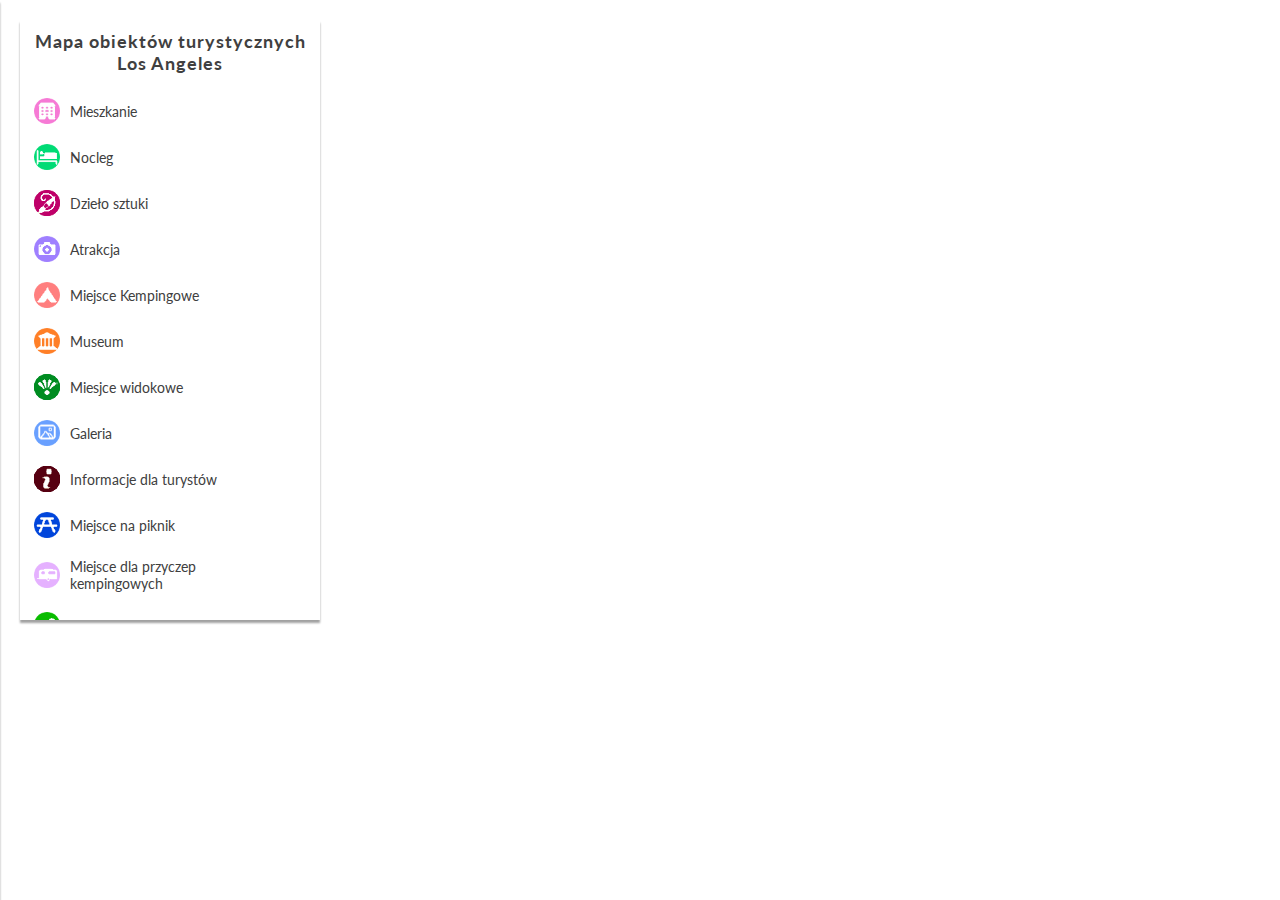
==== LA-city/index.html @ 78bb9f4f "commit" ====
<!doctype html>

<html lang="en">

<head>
  <meta charset="utf-8">

  <title>Mapa obiektów turystycznych Los Angeles</title>

  <script type="text/javascript" src="https://support.smartgeomatic.eu/static/sdk/v0.0.5/opal-sdk.umd.min.js"></script>
  <link rel="stylesheet" type="text/css" href="https://api.tiles.mapbox.com/mapbox-gl-js/v1.13.1/mapbox-gl.css" />
  <link rel="stylesheet" href="https://fonts.googleapis.com/css?family=Roboto:300,400,500,700&amp;display=swap">
  <link href="https://fonts.googleapis.com/css2?family=Lato:wght@300;400;700&amp;display=swap" rel="stylesheet">
  <link rel="stylesheet" href="css/map.css">
  <link rel="stylesheet" href="css/legend.css">
  <link rel="stylesheet" href="css/app.css">
  <link rel="stylesheet" href="css/onClickProperties.css">
</head>

<body>
  <div class='Legend_container'>
    <div class='Legend_header'>Mapa obiektów turystycznych <br> Los Angeles</div>
    <div class='Legend_list'>
      <ul>
        <li>
          <img src="images/icons/icon1.png" alt="Mieszkanie">
          <div>Mieszkanie</div>
        </li>
        <li>
          <img src="images/icons/icon9.png" alt="Nocleg">
          <div>Nocleg</div>
        </li>
        <li>
          <img src="images/icons/icon3.png" alt="Dzieła sztuki">
          <div>Dzieło sztuki</div>
        </li>
        <li>
          <img src="images/icons/icon4.png" alt="Atrakcja">
          <div>Atrakcja</div>
        </li>
        <li>
          <img src="images/icons/icon5.png" alt="Miejsce Kempingowe">
          <div>Miejsce Kempingowe</div>
        </li>
        <li>
          <img src="images/icons/icon11.png" alt="Museum">
          <div>Museum</div>
        </li>
        <li>
          <img src="images/icons/icon13.png" alt="Miesjce widokowe">
          <div>Miesjce widokowe</div>
        </li>
        <li>
          <img src="images/icons/icon6.png" alt="Galeria">
          <div>Galeria</div>
        </li>
        <li>
          <img src="images/icons/icon8.png" alt="Informacje dla turystów">
          <div>Informacje dla turystów</div>
        </li>
        <li>
          <img src="images/icons/icon10.png" alt="Miejsce na piknik">
          <div>Miejsce na piknik</div>
        </li>
        <li>
          <img src="images/icons/icon12.png" alt="
          Miejsce dla przyczep kempingowych">
          <div>Miejsce dla przyczep kempingowych</div>
        </li>
        <li>
          <img src="images/icons/icon14.png" alt="Zoo">
          <div>Zoo</div>
        </li>
        <li>
          <img src="images/icons/icon2.png" alt="Akwarium">
          <div>Akwarium</div>
        </li>
        <li>
          <img src="images/icons/icon7.png" alt="Historyczne">
          <div>Historyczne</div>
        </li>
        <li>
          <img src="images/icons/icon15.png" alt="Inne">
          <div>Inne</div>
        </li>
      </ul>
    </div>
  </div>
  <div id="click-properties-container">
    <div id="click-properties-close">
      <div></div>
      <div></div>
    </div>
    <div id="click-properties-header">Informacje o objekcie</div>
    <div id="click-properties-list"></div>
  </div>
  <div id='map' />
  <script src="js/onClickProperties.js"></script>
  <script src="js/map-script.js"></script>
</body>

</html>
---- LA-city/css/map.css ----
#map {
  position: absolute;
  top: 0;
  bottom: 0;
  width: 100%;
}
---- LA-city/css/legend.css ----
.Legend_container {
    position: absolute;
    top: 20px;
    left: 20px;
    height: 600px;
    max-height: 80%;
    width: 300px;
    max-width: 25%;
    z-index: 10;
    background: hsla(0,0%,100%,.658);
    box-shadow: 0 3px 2px 0 #a1a1a1;
    font-size: 14px;
    color: var(--text-color);
    min-width: 200px;
    overflow-y: auto;
    overflow-x: hidden;
}

.Legend_header {
    font-size: 18px;
    font-weight: 700;
    text-align: center;
    letter-spacing: 1px;
    margin: 10px 0;
}

.Legend_list ul {
    list-style: none;
    flex-direction: column;
    padding: 0;
    width: 90%;
    display: flex;
    align-items: center;
}

.Legend_list li {
    margin: 10px 0;
    width: 90%;
    display: flex;
    align-items: center;
}

.Legend_list img {
    width: 26px;
    margin-right: 10px;
}

.Legend_container::-webkit-scrollbar{
	width: 8px;
	background:transparent;
}

.Legend_container:hover::-webkit-scrollbar-thumb{
	background-color: rgb(204, 204, 204);
}

.Legend_container::-webkit-scrollbar-thumb{
	border-radius: 8px;
	background-color: transparent;
}
---- LA-city/css/app.css ----
body {
    margin: 0;
    padding: 0;
    font-family: "Lato",sans-serif;
    --text-color: #404040;
    font-size: 14px;
    display: block;
}
---- LA-city/css/onClickProperties.css ----
#click-properties-container{
    position: absolute;
    left: -480px;
    height: 100%;
    width: 100%;
    max-width: 480px;
    z-index: 15;
    background: hsla(0,0%,100%,1);
    box-shadow: 0 3px 2px 0 #a1a1a1;
    font-size: 14px;
    color: var(--text-color);
    overflow-y: auto;
    overflow-x: hidden;
    transition: 0.3s ease-out;
}

#click-properties-header{
    font-size: 18px;
    font-weight: 700;
    text-align: center;
    letter-spacing: 1px;
    margin: 10px 0;
}

#click-properties-list{
    text-align: center;
    margin-top: 10px;
    padding-bottom: 20px;
}

#click-properties-list ul{
    list-style: none;
    width: 90%;
    margin-left: auto;
    margin-right: auto;
    padding: 0;
    text-align: left;
}

#click-properties-list li{
    margin: 20px 0;
    border-bottom: 1px solid #c5c5c5;
    padding: 5px 0;
    letter-spacing: .5px;
}

#click-properties-close{
    cursor: pointer;
    position: absolute;
    width: 40px;
    height: 40px;
    top: 0;
    right: 0;
}
#click-properties-close:hover{
    background-color: #e6e6e6;
}

#click-properties-close:hover > div{
    height: 20px;
    transition: 0.3s ease-out;
}

#click-properties-close > div{
    position: absolute;
    top: 50%;
    left: 50%;
    width: 3px;
    height: 15px;
    background-color: var(--text-color);
}

#click-properties-close :first-child{
    transform: translate(-50%,-50%) rotate(45deg);
}

#click-properties-close :last-child{
    transform: translate(-50%,-50%) rotate(-45deg);
}

#click-properties-container::-webkit-scrollbar{
	width: 8px;
	background:transparent;
}

#click-properties-container:hover::-webkit-scrollbar-thumb{
	background-color: rgb(204, 204, 204);
}

#click-properties-container::-webkit-scrollbar-thumb{
	border-radius: 8px;
	background-color: transparent;
}
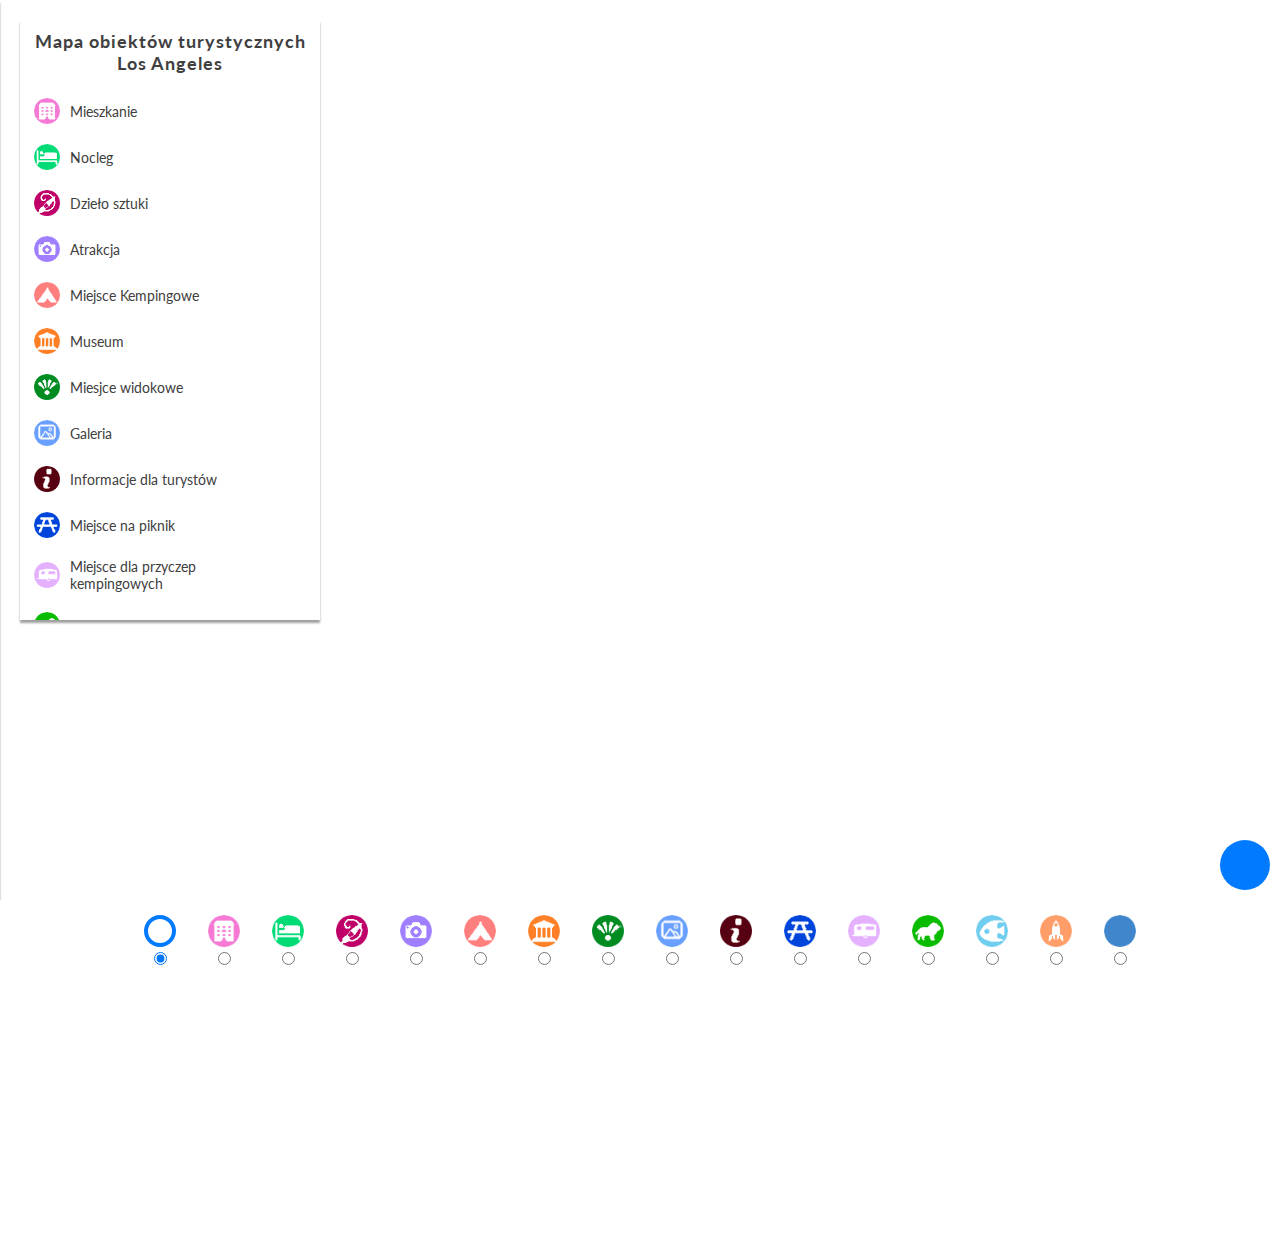
==== commit 42f618b7: "commit" ====
--- a/LA-city/index.html
+++ b/LA-city/index.html
@@ -15,6 +15,7 @@
   <link rel="stylesheet" href="css/legend.css">
   <link rel="stylesheet" href="css/app.css">
   <link rel="stylesheet" href="css/onClickProperties.css">
+  <link rel="stylesheet" href="css/properties_panel.css">
 </head>
 
 <body>
@@ -94,8 +95,80 @@
     <div id="click-properties-header">Informacje o objekcie</div>
     <div id="click-properties-list"></div>
   </div>
+  <div id="properties-panel-container">
+    <div id="properties-panel-open"></div>
+    <fieldset class="properties-panel-menu">
+      <div>
+        <label class="properties-panel-menu-label">
+          <div id="properties-panel-menu-all"></div>
+          <input class="properties-panel-menu-input" name="position" type="radio" value="all" checked>
+        </label>
+        <label class="properties-panel-menu-label">
+          <img src="images/icons/icon1.png">
+          <input class="properties-panel-menu-input" name="position" type="radio" value="icon1">
+        </label>
+        <label class="properties-panel-menu-label">
+          <img src="images/icons/icon9.png">
+          <input class="properties-panel-menu-input" name="position" type="radio" value="icon9">
+        </label>
+        <label class="properties-panel-menu-label">
+          <img src="images/icons/icon3.png">
+          <input class="properties-panel-menu-input" name="position" type="radio" value="icon3">
+        </label>
+        <label class="properties-panel-menu-label">
+          <img src="images/icons/icon4.png">
+          <input class="properties-panel-menu-input" name="position" type="radio" value="icon4">
+        </label>
+        <label class="properties-panel-menu-label">
+          <img src="images/icons/icon5.png">
+          <input class="properties-panel-menu-input" name="position" type="radio" value="icon5">
+        </label>
+        <label class="properties-panel-menu-label">
+          <img src="images/icons/icon11.png">
+          <input class="properties-panel-menu-input" name="position" type="radio" value="icon11">
+        </label>
+        <label class="properties-panel-menu-label">
+          <img src="images/icons/icon13.png">
+          <input class="properties-panel-menu-input" name="position" type="radio" value="icon13">
+        </label>
+        <label class="properties-panel-menu-label">
+          <img src="images/icons/icon6.png">
+          <input class="properties-panel-menu-input" name="position" type="radio" value="icon6">
+        </label>
+        <label class="properties-panel-menu-label">
+          <img src="images/icons/icon8.png">
+          <input class="properties-panel-menu-input" name="position" type="radio" value="icon8">
+        </label>
+        <label class="properties-panel-menu-label">
+          <img src="images/icons/icon10.png">
+          <input class="properties-panel-menu-input" name="position" type="radio" value="icon10">
+        </label>
+        <label class="properties-panel-menu-label">
+          <img src="images/icons/icon12.png">
+          <input class="properties-panel-menu-input" name="position" type="radio" value="icon12">
+        </label>
+        <label class="properties-panel-menu-label">
+          <img src="images/icons/icon14.png">
+          <input class="properties-panel-menu-input" name="position" type="radio" value="icon14">
+        </label>
+        <label class="properties-panel-menu-label">
+          <img src="images/icons/icon2.png">
+          <input class="properties-panel-menu-input" name="position" type="radio" value="icon2">
+        </label>
+        <label class="properties-panel-menu-label">
+          <img src="images/icons/icon7.png">
+          <input class="properties-panel-menu-input" name="position" type="radio" value="icon7">
+        </label>
+        <label class="properties-panel-menu-label">
+          <img src="images/icons/icon15.png">
+          <input class="properties-panel-menu-input" name="position" type="radio" value="icon15">
+        </label>
+      </div>
+    </fieldset>
+  </div>
   <div id='map' />
   <script src="js/onClickProperties.js"></script>
+  <script src="js/properties-panel.js"></script>
   <script src="js/map-script.js"></script>
 </body>
 
--- a/LA-city/css/app.css
+++ b/LA-city/css/app.css
@@ -5,4 +5,5 @@
     --text-color: #404040;
     font-size: 14px;
     display: block;
+    overflow-y: hidden;
 }--- a/LA-city/css/properties_panel.css
+++ b/LA-city/css/properties_panel.css
@@ -0,0 +1,73 @@
+#properties-panel-container{
+    position: absolute;
+    height: 40%;
+    width: 100%;
+    bottom: -40%;
+    left: 0;
+    background: white;
+    z-index: 16;
+    transition: 0.3s ease-out;
+}
+
+#properties-panel-open{
+    position: absolute;
+    z-index: 16;
+    right: 10px;
+    top: -60px;
+    width: 50px;
+    height: 50px;
+    background-color: rgb(0, 123, 255);
+    border-radius: 25px;
+    cursor: pointer;
+}
+
+.properties-panel-menu{
+    width: 100%;
+    border: 0;
+    margin: 0;
+    display: inline-flex;
+    padding: 0;
+    position: relative;
+    min-width: 0;
+    flex-direction: column;
+    vertical-align: top;
+}
+
+.properties-panel-menu > div{
+    margin-left: auto;
+    padding-top: 15px;
+    margin-right: auto;
+    display: flex;
+    flex-wrap: wrap;
+    flex-direction: row;
+}
+
+.properties-panel-menu-label {
+    cursor: pointer;
+    display: inline-flex;
+    align-items: center;
+    margin-right: 16px;
+    margin-left: 16px;
+    vertical-align: middle;
+    flex-direction: column;
+    padding-bottom: 16px;
+}
+
+.properties-panel-menu-label img{
+    width: 32px;
+}
+
+.properties-panel-menu-input{
+    cursor: pointer;
+    margin: 5px auto;
+}
+
+#properties-panel-menu-all{
+    height: 24px;
+    width: 24px;
+    border-radius: 16px;
+    border-style: solid;
+    border-width: 4px;
+    border-color: rgb(0, 123, 255);
+    background-color: white;
+}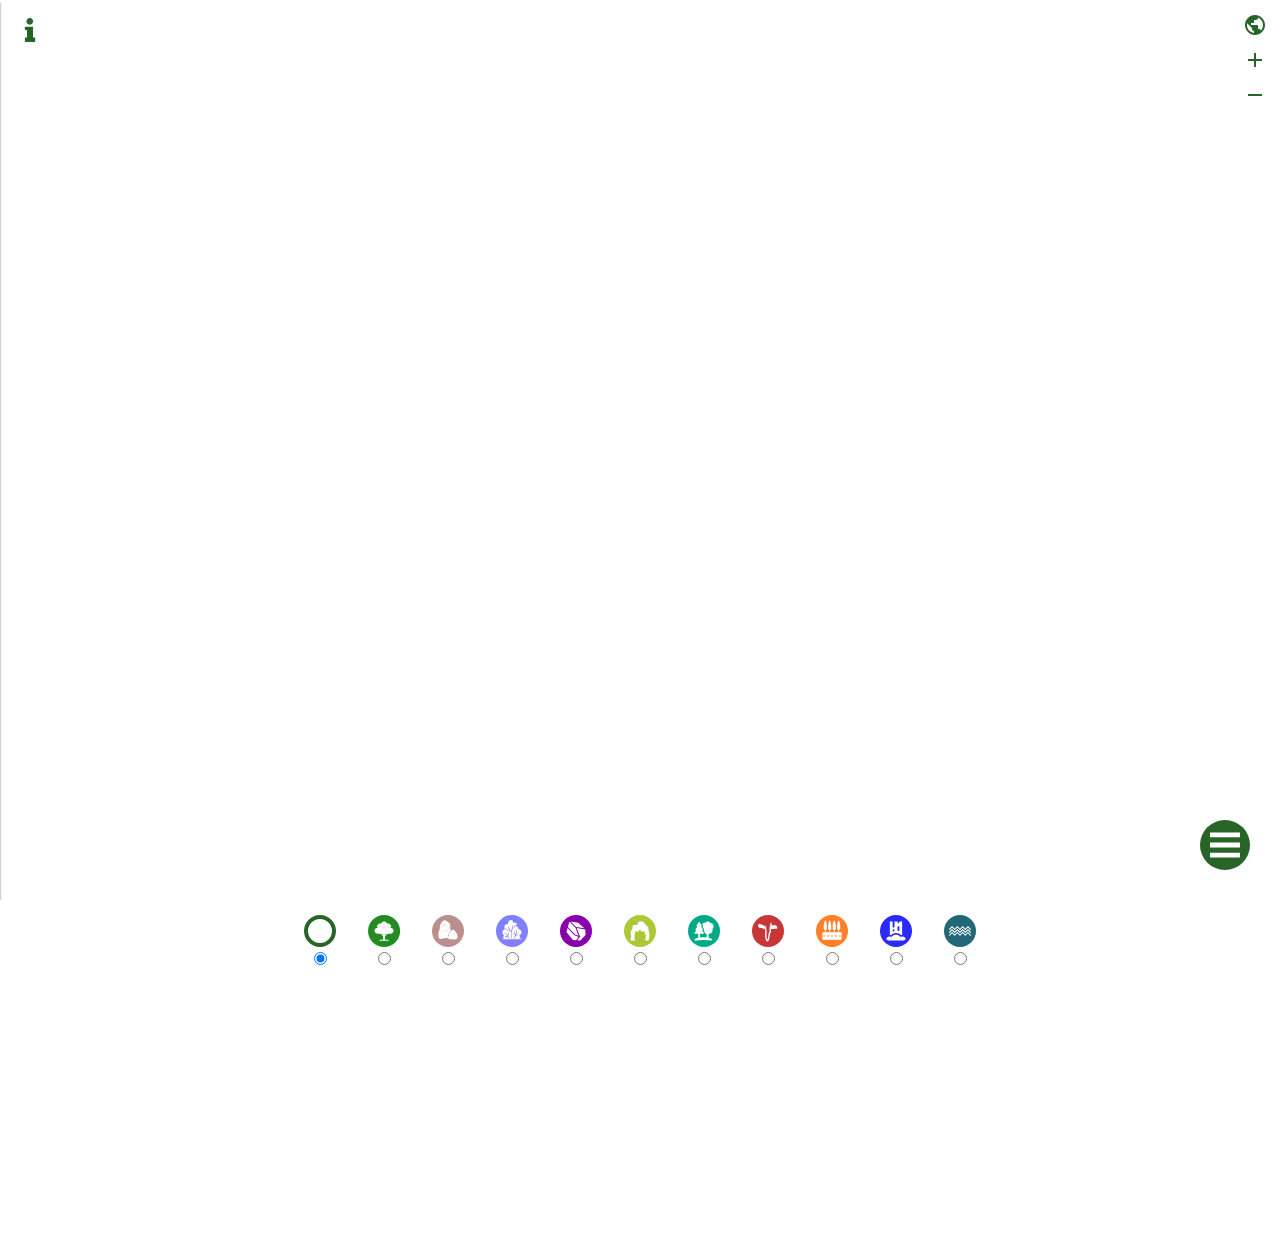
==== commit 5c09e9f5: "commit" ====
--- a/LA-city/index.html
+++ b/LA-city/index.html
@@ -5,7 +5,7 @@
 <head>
   <meta charset="utf-8">
 
-  <title>Mapa obiektów turystycznych Los Angeles</title>
+  <title>Mapa Pomników Przyrody</title>
 
   <script type="text/javascript" src="https://support.smartgeomatic.eu/static/sdk/v0.0.5/opal-sdk.umd.min.js"></script>
   <link rel="stylesheet" type="text/css" href="https://api.tiles.mapbox.com/mapbox-gl-js/v1.13.1/mapbox-gl.css" />
@@ -16,87 +16,105 @@
   <link rel="stylesheet" href="css/app.css">
   <link rel="stylesheet" href="css/onClickProperties.css">
   <link rel="stylesheet" href="css/properties_panel.css">
+  <link rel="stylesheet" href="css/right_buttons.css">
 </head>
 
 <body>
-  <div class='Legend_container'>
-    <div class='Legend_header'>Mapa obiektów turystycznych <br> Los Angeles</div>
-    <div class='Legend_list'>
-      <ul>
-        <li>
-          <img src="images/icons/icon1.png" alt="Mieszkanie">
-          <div>Mieszkanie</div>
-        </li>
-        <li>
-          <img src="images/icons/icon9.png" alt="Nocleg">
-          <div>Nocleg</div>
-        </li>
-        <li>
-          <img src="images/icons/icon3.png" alt="Dzieła sztuki">
-          <div>Dzieło sztuki</div>
-        </li>
-        <li>
-          <img src="images/icons/icon4.png" alt="Atrakcja">
-          <div>Atrakcja</div>
-        </li>
-        <li>
-          <img src="images/icons/icon5.png" alt="Miejsce Kempingowe">
-          <div>Miejsce Kempingowe</div>
-        </li>
-        <li>
-          <img src="images/icons/icon11.png" alt="Museum">
-          <div>Museum</div>
-        </li>
-        <li>
-          <img src="images/icons/icon13.png" alt="Miesjce widokowe">
-          <div>Miesjce widokowe</div>
-        </li>
-        <li>
-          <img src="images/icons/icon6.png" alt="Galeria">
-          <div>Galeria</div>
-        </li>
-        <li>
-          <img src="images/icons/icon8.png" alt="Informacje dla turystów">
-          <div>Informacje dla turystów</div>
-        </li>
-        <li>
-          <img src="images/icons/icon10.png" alt="Miejsce na piknik">
-          <div>Miejsce na piknik</div>
-        </li>
-        <li>
-          <img src="images/icons/icon12.png" alt="
-          Miejsce dla przyczep kempingowych">
-          <div>Miejsce dla przyczep kempingowych</div>
-        </li>
-        <li>
-          <img src="images/icons/icon14.png" alt="Zoo">
-          <div>Zoo</div>
-        </li>
-        <li>
-          <img src="images/icons/icon2.png" alt="Akwarium">
-          <div>Akwarium</div>
-        </li>
-        <li>
-          <img src="images/icons/icon7.png" alt="Historyczne">
-          <div>Historyczne</div>
-        </li>
-        <li>
-          <img src="images/icons/icon15.png" alt="Inne">
-          <div>Inne</div>
-        </li>
-      </ul>
+  <div class="right-button-container">
+    <button class='Right-buttons' id="Default-position">
+      <svg focusable="false" viewBox="0 0 24 24" aria-hidden="true">
+        <path class="svg-icons"
+          d="M12 2C6.48 2 2 6.48 2 12s4.48 10 10 10 10-4.48 10-10S17.52 2 12 2zm-1 17.93c-3.95-.49-7-3.85-7-7.93 0-.62.08-1.21.21-1.79L9 15v1c0 1.1.9 2 2 2v1.93zm6.9-2.54c-.26-.81-1-1.39-1.9-1.39h-1v-3c0-.55-.45-1-1-1H8v-2h2c.55 0 1-.45 1-1V7h2c1.1 0 2-.9 2-2v-.41c2.93 1.19 5 4.06 5 7.41 0 2.08-.8 3.97-2.1 5.39z" />
+      </svg>
+    </button>
+
+    <button class='Right-buttons' id="zoom-in">
+      <svg focusable="false" viewBox="0 0 24 24" aria-hidden="true">
+        <path class="svg-icons" d="M11 5 h2 v6 h6 v2 h-6 v6 h-2 v-6 h-6 v-2 h6 z" />
+
+      </svg>
+    </button>
+
+    <button class='Right-buttons' id="zoom-out">
+      <svg focusable="false" viewBox="0 0 24 24" aria-hidden="true">
+        <path class="svg-icons" d="M5 11 h14 v2 h-14 z" />
+      </svg>
+    </button>
+  </div>
+  <div id="Legend-wrapper">
+    <button id="Legend-button">
+      <svg viewBox="0 0 100 100">
+        <g class="svg-icons">
+          <path
+            d="m 49.4,15 c -5.737797,-0.185966 -10.642383,5.5474 -9.586868,11.187109 0.702281,5.679028 7.07907,9.653094 12.487259,7.7719 5.475218,-1.539484 8.490046,-8.385328 5.833334,-13.439444 C 56.562025,17.230527 53.061941,14.965939 49.4,15 Z" />
+          <path
+            d="m 64.3,72.2 c -1.534084,-0.05152 -3.089956,0.106812 -4.609375,-0.08594 C 58.64697,71.296235 59.269533,69.767976 59.1,68.603719 c 0,-9.00124 0,-18.002479 0,-27.003719 -0.29132,-1.553156 -2.169953,-0.835701 -3.290837,-1 -6.703054,0 -13.406109,0 -20.109163,0 -1.553156,0.29132 -0.835701,2.169953 -1,3.290837 0.04569,1.823343 -0.09289,3.664551 0.07187,5.476351 0.779353,1.092621 2.353958,0.492336 3.523766,0.690493 1.082139,0.07036 3.01248,-0.321975 2.904359,1.347764 0,6.564852 0,13.129703 0,19.694555 -0.29132,1.553156 -2.169953,0.835701 -3.290837,1 C 36.825605,72.14753 34.857486,71.704658 35,73.405445 35,76.936963 35,80.468482 35,84 c 0.29132,1.553156 2.169953,0.835701 3.290837,1 8.636387,0 17.272775,0 25.909163,0 1.553156,-0.29132 0.835701,-2.169953 1,-3.290837 -0.01809,-2.972547 0.03661,-5.947591 -0.02813,-8.918538 C 65.052373,72.426495 64.671601,72.198353 64.3,72.2 Z" />
+        </g>
+      </svg>
+    </button>
+    <div id="Legend-container">
+      <div class='Legend-content'>
+        <div class='Legend_header'>Mapa Pomników Przyrody</div>
+        <div class='Legend_list'>
+          <ul>
+            <li>
+              <img src="images/icons/drzewo.svg" alt="Drzewo">
+              <div>Drzewo</div>
+            </li>
+            <li>
+              <img src="images/icons/głaz narzutowy.svg" alt="głaz narzutowy">
+              <div>Głaz narzutowy</div>
+            </li>
+            <li>
+              <img src="images/icons/krzew.svg" alt="krzew">
+              <div>Krzew</div>
+            </li>
+            <li>
+              <img src="images/icons/skałka.svg" alt="skałka">
+              <div>Skałka</div>
+            </li>
+            <li>
+              <img src="images/icons/jaskinia.svg" alt="jaskinia">
+              <div>Jaskinia</div>
+            </li>
+            <li>
+              <img src="images/icons/grupa drzew.svg" alt="grupa drzew">
+              <div>Grupa drzew</div>
+            </li>
+            <li>
+              <img src="images/icons/jar.svg" alt="jar">
+              <div>Jar</div>
+            </li>
+            <li>
+              <img src="images/icons/aleja.svg" alt="aleja">
+              <div>Aleja</div>
+            </li>
+            <li>
+              <img src="images/icons/wodospad.svg" alt="wodospad">
+              <div>Wodospad</div>
+            </li>
+            <li>
+              <img src="images/icons/źródło.svg" alt="źródło">
+              <div>Źródło</div>
+            </li>
+            <li>
+              <img src="images/icons/inne.svg" alt="inne">
+              <div>Inne</div>
+            </li>
+          </ul>
+        </div>
+      </div>
     </div>
   </div>
   <div id="click-properties-container">
-    <div id="click-properties-close">
-      <div></div>
-      <div></div>
-    </div>
+    <div id="click-properties-close"></div>
     <div id="click-properties-header">Informacje o objekcie</div>
     <div id="click-properties-list"></div>
   </div>
   <div id="properties-panel-container">
-    <div id="properties-panel-open"></div>
+    <div id="properties-panel-button">
+      <div class="properties-panel-button-content"></div>
+    </div>
     <fieldset class="properties-panel-menu">
       <div>
         <label class="properties-panel-menu-label">
@@ -104,64 +122,44 @@
           <input class="properties-panel-menu-input" name="position" type="radio" value="all" checked>
         </label>
         <label class="properties-panel-menu-label">
-          <img src="images/icons/icon1.png">
+          <img src="images/icons/drzewo.svg">
           <input class="properties-panel-menu-input" name="position" type="radio" value="icon1">
         </label>
         <label class="properties-panel-menu-label">
-          <img src="images/icons/icon9.png">
+          <img src="images/icons/głaz narzutowy.svg">
           <input class="properties-panel-menu-input" name="position" type="radio" value="icon9">
         </label>
         <label class="properties-panel-menu-label">
-          <img src="images/icons/icon3.png">
+          <img src="images/icons/krzew.svg">
           <input class="properties-panel-menu-input" name="position" type="radio" value="icon3">
         </label>
         <label class="properties-panel-menu-label">
-          <img src="images/icons/icon4.png">
+          <img src="images/icons/skałka.svg">
           <input class="properties-panel-menu-input" name="position" type="radio" value="icon4">
         </label>
         <label class="properties-panel-menu-label">
-          <img src="images/icons/icon5.png">
+          <img src="images/icons/jaskinia.svg">
           <input class="properties-panel-menu-input" name="position" type="radio" value="icon5">
         </label>
         <label class="properties-panel-menu-label">
-          <img src="images/icons/icon11.png">
+          <img src="images/icons/grupa drzew.svg">
           <input class="properties-panel-menu-input" name="position" type="radio" value="icon11">
         </label>
         <label class="properties-panel-menu-label">
-          <img src="images/icons/icon13.png">
+          <img src="images/icons/jar.svg">
           <input class="properties-panel-menu-input" name="position" type="radio" value="icon13">
         </label>
         <label class="properties-panel-menu-label">
-          <img src="images/icons/icon6.png">
+          <img src="images/icons/aleja.svg">
           <input class="properties-panel-menu-input" name="position" type="radio" value="icon6">
         </label>
         <label class="properties-panel-menu-label">
-          <img src="images/icons/icon8.png">
+          <img src="images/icons/wodospad.svg">
           <input class="properties-panel-menu-input" name="position" type="radio" value="icon8">
         </label>
         <label class="properties-panel-menu-label">
-          <img src="images/icons/icon10.png">
+          <img src="images/icons/źródło.svg">
           <input class="properties-panel-menu-input" name="position" type="radio" value="icon10">
-        </label>
-        <label class="properties-panel-menu-label">
-          <img src="images/icons/icon12.png">
-          <input class="properties-panel-menu-input" name="position" type="radio" value="icon12">
-        </label>
-        <label class="properties-panel-menu-label">
-          <img src="images/icons/icon14.png">
-          <input class="properties-panel-menu-input" name="position" type="radio" value="icon14">
-        </label>
-        <label class="properties-panel-menu-label">
-          <img src="images/icons/icon2.png">
-          <input class="properties-panel-menu-input" name="position" type="radio" value="icon2">
-        </label>
-        <label class="properties-panel-menu-label">
-          <img src="images/icons/icon7.png">
-          <input class="properties-panel-menu-input" name="position" type="radio" value="icon7">
-        </label>
-        <label class="properties-panel-menu-label">
-          <img src="images/icons/icon15.png">
-          <input class="properties-panel-menu-input" name="position" type="radio" value="icon15">
         </label>
       </div>
     </fieldset>
@@ -169,7 +167,9 @@
   <div id='map' />
   <script src="js/onClickProperties.js"></script>
   <script src="js/properties-panel.js"></script>
-  <script src="js/map-script.js"></script>
+  <script src="js/legend.js"></script>
+  <script src="js/map-script2.js"></script>
+  <script src="js/FileSaver.js"></script>
 </body>
 
 </html>--- a/LA-city/css/legend.css
+++ b/LA-city/css/legend.css
@@ -1,60 +1,98 @@
-.Legend_container {
+#Legend-wrapper{
     position: absolute;
-    top: 20px;
+    top: 40px;
     left: 20px;
-    height: 600px;
+    z-index: 10;
+    height: 625px;
     max-height: 80%;
-    width: 300px;
-    max-width: 25%;
-    z-index: 10;
-    background: hsla(0,0%,100%,.658);
-    box-shadow: 0 3px 2px 0 #a1a1a1;
+}
+
+#Legend-container{
+    height: 100%;
+    width: 200px;
+    box-shadow: 0 2px 2px 0 rgba(var(--Medium-Grey),1);
+    background-color: rgba(var(--White),0.7);
+    transform: scale(0);
+    transform-origin: top left;
+    transition: 0.2s ease-in;
+}
+
+.Legend-content {
     font-size: 14px;
-    color: var(--text-color);
-    min-width: 200px;
-    overflow-y: auto;
-    overflow-x: hidden;
+    height: 100%;
+    display:flex;
+    flex-direction:column;
 }
 
 .Legend_header {
+    color: rgba(var(--Blackish),1);
     font-size: 18px;
     font-weight: 700;
     text-align: center;
     letter-spacing: 1px;
     margin: 10px 0;
 }
-
+.Legend_list{
+    max-height: 100%;
+    overflow-y: auto;
+}
 .Legend_list ul {
     list-style: none;
+    display: flex;
     flex-direction: column;
+    align-items: center;
     padding: 0;
     width: 90%;
-    display: flex;
-    align-items: center;
+    margin: 10px 0 0 0;
+}
+.Legend_list li:first-child{
+    margin: 0 0 10px 0;
+}
+
+.Legend_list li:last-child{
+    margin: 10px 0 0 0;
 }
 
 .Legend_list li {
-    margin: 10px 0;
+    color: rgba(var(--Dark-Grey),1);
+    margin: 10px 0 ;
     width: 90%;
     display: flex;
     align-items: center;
 }
 
 .Legend_list img {
-    width: 26px;
+    width: 29px;
     margin-right: 10px;
 }
 
-.Legend_container::-webkit-scrollbar{
+.Legend_list::-webkit-scrollbar{
 	width: 8px;
 	background:transparent;
 }
 
-.Legend_container:hover::-webkit-scrollbar-thumb{
-	background-color: rgb(204, 204, 204);
+.Legend_list:hover::-webkit-scrollbar-thumb{
+	background-color: rgba(var(--Medium-Grey),1);
 }
 
-.Legend_container::-webkit-scrollbar-thumb{
+.Legend_list::-webkit-scrollbar-thumb{
 	border-radius: 8px;
 	background-color: transparent;
 }
+
+#Legend-button{
+    cursor: pointer;
+    position: absolute;
+    z-index: 11;
+    top:-30px;
+    left: -10px;
+    height: 40px;
+    width: 40px;
+    border-radius: 50%;
+}
+
+#Legend-button svg{
+    width:34px;
+    margin: 3px;
+}
+
--- a/LA-city/css/app.css
+++ b/LA-city/css/app.css
@@ -1,9 +1,28 @@
+:root{
+    --Blackish: 32, 32, 32;
+    --Dark-Grey: 63, 63, 63;
+    --Medium-Grey: 112, 112, 112;
+    --Light-Grey: 240, 230, 240;
+    --White: 255, 255, 255;
+    --Dark-Green: 40, 100, 40;
+}
+
+button{
+    border: none;
+    padding: 0;
+    margin: 0;
+    background-color: rgba(var(--White),1);
+}
+
 body {
     margin: 0;
     padding: 0;
     font-family: "Lato",sans-serif;
-    --text-color: #404040;
     font-size: 14px;
     display: block;
     overflow-y: hidden;
+}
+
+.svg-icons{
+    fill: rgba(var(--Dark-Green),1);
 }--- a/LA-city/css/onClickProperties.css
+++ b/LA-city/css/onClickProperties.css
@@ -1,20 +1,21 @@
 #click-properties-container{
     position: absolute;
+    top:0;
     left: -480px;
     height: 100%;
     width: 100%;
     max-width: 480px;
     z-index: 15;
-    background: hsla(0,0%,100%,1);
-    box-shadow: 0 3px 2px 0 #a1a1a1;
+    background: rgba(var(--White),1);
+    box-shadow: 0 3px 2px 0 rgba(var(--Medium-Grey),1);
     font-size: 14px;
-    color: var(--text-color);
     overflow-y: auto;
     overflow-x: hidden;
     transition: 0.3s ease-out;
 }
 
 #click-properties-header{
+    color: rgba(var(--Blackish),1);
     font-size: 18px;
     font-weight: 700;
     text-align: center;
@@ -38,8 +39,9 @@
 }
 
 #click-properties-list li{
+    color: rgba(var(--Dark-Grey),1);
     margin: 20px 0;
-    border-bottom: 1px solid #c5c5c5;
+    border-bottom: 1px solid rgba(var(--Medium-Grey),1);
     padding: 5px 0;
     letter-spacing: .5px;
 }
@@ -52,30 +54,30 @@
     top: 0;
     right: 0;
 }
-#click-properties-close:hover{
-    background-color: #e6e6e6;
-}
 
-#click-properties-close:hover > div{
-    height: 20px;
-    transition: 0.3s ease-out;
-}
-
-#click-properties-close > div{
+#click-properties-close::after,
+#click-properties-close::before{
+    content: '';
+    display: block;
     position: absolute;
     top: 50%;
     left: 50%;
     width: 3px;
     height: 15px;
-    background-color: var(--text-color);
+    background-color: rgba(var(--Blackish),1);
 }
-
-#click-properties-close :first-child{
+#click-properties-close::after{
     transform: translate(-50%,-50%) rotate(45deg);
 }
 
-#click-properties-close :last-child{
+#click-properties-close::before{
     transform: translate(-50%,-50%) rotate(-45deg);
+}
+
+#click-properties-close:hover::after,
+#click-properties-close:hover::before{
+    height: 25px;
+    transition: 0.3s ease-out;
 }
 
 #click-properties-container::-webkit-scrollbar{
@@ -84,7 +86,7 @@
 }
 
 #click-properties-container:hover::-webkit-scrollbar-thumb{
-	background-color: rgb(204, 204, 204);
+	background-color: rgba(var(--Medium-Grey),1);
 }
 
 #click-properties-container::-webkit-scrollbar-thumb{
--- a/LA-city/css/properties_panel.css
+++ b/LA-city/css/properties_panel.css
@@ -4,21 +4,69 @@
     width: 100%;
     bottom: -40%;
     left: 0;
-    background: white;
+    background: rgba(var(--White),1);
     z-index: 16;
     transition: 0.3s ease-out;
 }
 
-#properties-panel-open{
+#properties-panel-button{
     position: absolute;
     z-index: 16;
-    right: 10px;
-    top: -60px;
+    right: 30px;
+    top: -80px;
     width: 50px;
     height: 50px;
-    background-color: rgb(0, 123, 255);
+    background-color: rgba(var(--Dark-Green),1);
     border-radius: 25px;
     cursor: pointer;
+    transition: 0.3s ease-in;
+}
+
+.properties-panel-button-content{
+    position: absolute;
+    background-color: rgba(var(--White),1);
+    width: 60%;
+    height: 5px;
+    top: 50%;
+    right: 50%;
+    transform: translate(50%, -50%);
+    box-shadow: 
+        0 5px 0 rgba(var(--Dark-Green),1),
+        0 -5px 0 rgba(var(--Dark-Green),1),
+        0 10px 0 rgba(var(--White),1),
+        0 -10px 0 rgba(var(--White),1);
+    transition: .1s ease-in;
+}
+
+.open {
+    background-color: rgba(var(--Dark-Green),1);
+    height: 60%;
+    transform: 
+        translate(50%, -50%)
+        rotate(45deg);
+    box-shadow: 0 0 0; 
+}
+.open::after{
+    content:'';
+    display:block;
+    position: absolute;
+    background-color: rgba(var(--White),1);
+    width: 100%;
+    height: 5px;
+    top: 50%;
+    right: 50%;
+    transform: translate(50%, -50%);
+}
+.open::before{
+    content:'';
+    display:block;
+    position: absolute;
+    background-color: rgba(var(--White),1);
+    width: 5px;
+    height: 100%;
+    top: 50%;
+    right: 50%;
+    transform: translate(50%, -50%);
 }
 
 .properties-panel-menu{
@@ -68,6 +116,6 @@
     border-radius: 16px;
     border-style: solid;
     border-width: 4px;
-    border-color: rgb(0, 123, 255);
-    background-color: white;
+    border-color: rgba(var(--Dark-Green),1);
+    background-color: rgba(var(--White),1);
 }--- a/LA-city/css/right_buttons.css
+++ b/LA-city/css/right_buttons.css
@@ -0,0 +1,20 @@
+.right-button-container{
+    position: absolute;
+    width: 30px;
+    right: 10px;
+    top: 10px;
+    z-index: 11;
+}
+
+.Right-buttons{
+    cursor: pointer;
+    position: relative;
+    width: 100%;
+    height: 30px;
+    border-radius: 100%;
+    margin-bottom: 5px;
+}
+.Right-buttons svg{
+    width: 24px;
+    margin: 3px;
+}
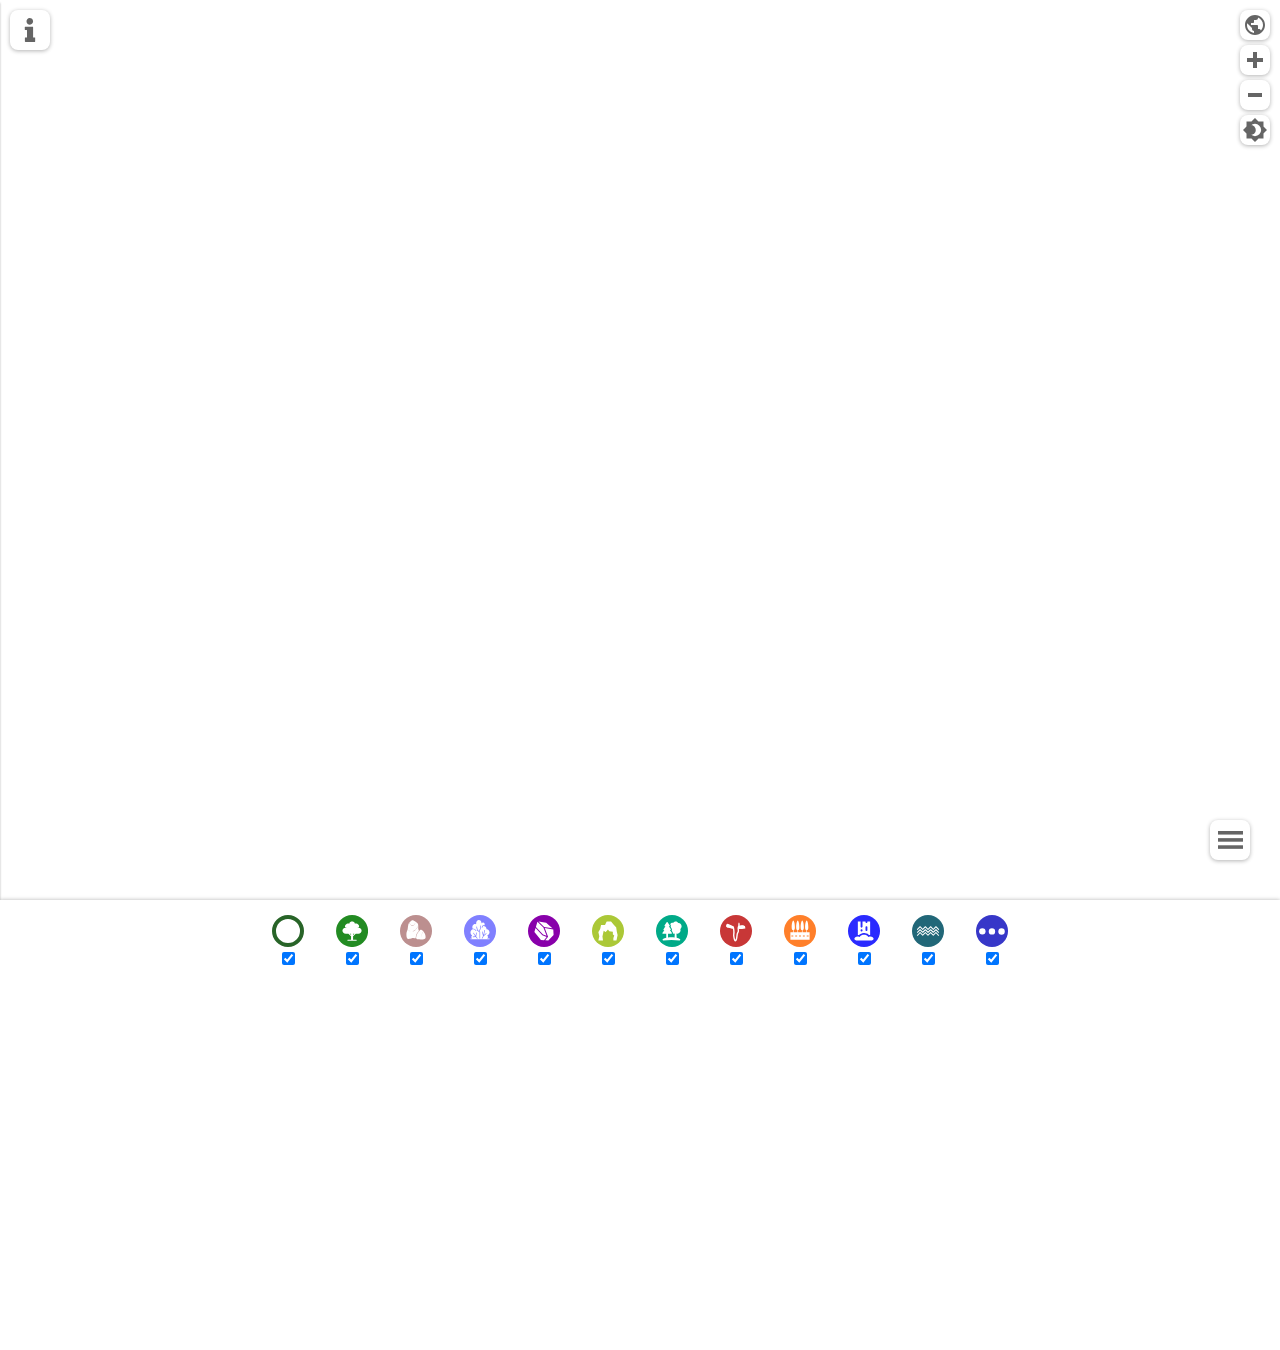
==== commit 3d1b1411: "commit" ====
--- a/LA-city/index.html
+++ b/LA-city/index.html
@@ -4,47 +4,59 @@
 
 <head>
   <meta charset="utf-8">
-
   <title>Mapa Pomników Przyrody</title>
 
   <script type="text/javascript" src="https://support.smartgeomatic.eu/static/sdk/v0.0.5/opal-sdk.umd.min.js"></script>
   <link rel="stylesheet" type="text/css" href="https://api.tiles.mapbox.com/mapbox-gl-js/v1.13.1/mapbox-gl.css" />
   <link rel="stylesheet" href="https://fonts.googleapis.com/css?family=Roboto:300,400,500,700&amp;display=swap">
   <link href="https://fonts.googleapis.com/css2?family=Lato:wght@300;400;700&amp;display=swap" rel="stylesheet">
-  <link rel="stylesheet" href="css/map.css">
   <link rel="stylesheet" href="css/legend.css">
   <link rel="stylesheet" href="css/app.css">
   <link rel="stylesheet" href="css/onClickProperties.css">
-  <link rel="stylesheet" href="css/properties_panel.css">
+  <link rel="stylesheet" href="css/properties_table.css">
   <link rel="stylesheet" href="css/right_buttons.css">
+  <script src="js/onClickProperties.js" defer></script>
+  <script src="js/properties-table.js" defer></script>
+  <script src="js/legend.js" defer></script>
+  <script src="js/map-scripts.js" defer></script>
+  <script src="js/FileSaver.js" defer></script>
 </head>
 
 <body>
   <div class="right-button-container">
-    <button class='Right-buttons' id="Default-position">
-      <svg focusable="false" viewBox="0 0 24 24" aria-hidden="true">
-        <path class="svg-icons"
+    <button class='Right-buttons' id="Default-position" aria-label="Powrót do pozycji początkowej">
+      <svg class="svg-icons" focusable="false" viewBox="0 0 24 24" aria-hidden="true">
+        <path
           d="M12 2C6.48 2 2 6.48 2 12s4.48 10 10 10 10-4.48 10-10S17.52 2 12 2zm-1 17.93c-3.95-.49-7-3.85-7-7.93 0-.62.08-1.21.21-1.79L9 15v1c0 1.1.9 2 2 2v1.93zm6.9-2.54c-.26-.81-1-1.39-1.9-1.39h-1v-3c0-.55-.45-1-1-1H8v-2h2c.55 0 1-.45 1-1V7h2c1.1 0 2-.9 2-2v-.41c2.93 1.19 5 4.06 5 7.41 0 2.08-.8 3.97-2.1 5.39z" />
       </svg>
     </button>
 
-    <button class='Right-buttons' id="zoom-in">
-      <svg focusable="false" viewBox="0 0 24 24" aria-hidden="true">
-        <path class="svg-icons" d="M11 5 h2 v6 h6 v2 h-6 v6 h-2 v-6 h-6 v-2 h6 z" />
-
-      </svg>
-    </button>
-
-    <button class='Right-buttons' id="zoom-out">
-      <svg focusable="false" viewBox="0 0 24 24" aria-hidden="true">
-        <path class="svg-icons" d="M5 11 h14 v2 h-14 z" />
-      </svg>
-    </button>
-  </div>
-  <div id="Legend-wrapper">
-    <button id="Legend-button">
-      <svg viewBox="0 0 100 100">
-        <g class="svg-icons">
+    <button class='Right-buttons' id="zoom-in" aria-label="Przybliż mapę">
+      <svg class="svg-icons" focusable="false" viewBox="0 0 24 24" aria-hidden="true">
+        <path d="M10 4 h4 v6 h6 v4 h-6 v6 h-4 v-6 h-6 v-4 h6 z" />
+      </svg>
+    </button>
+
+    <button class='Right-buttons' id="zoom-out" aria-label="Oddal mapę">
+      <svg class="svg-icons" focusable="false" viewBox="0 0 24 24" aria-hidden="true">
+        <path d="M5 10 h14 v4 h-14 z" />
+      </svg>
+    </button>
+
+    <button class='Right-buttons' id="theme-toggle" aria-label="Zmiań na tryb ciemny">
+      <svg class="svg-icons" viewBox="0 0 26.458 26.458">
+        <g stroke-miterlimit="10" stroke-opacity="0">
+          <circle id="theme-toggle-circle" cx="13.229" cy="13.229" r="4.6964" />
+          <path id="theme-toggle-sun"
+            d="m13.229 0-3.8747 3.8747h-5.4798v5.4798l-3.8747 3.8747 3.8747 3.8747v5.4798h5.4798l3.8747 3.8747 3.8747-3.8747h5.4798v-5.4798l3.8747-3.8747-3.8747-3.8747v-5.4798h-5.4798zm0 6.4704a6.7586 6.7586 0 0 1 6.7588 6.7588 6.7586 6.7586 0 0 1-6.7588 6.7588 6.7586 6.7586 0 0 1-6.7588-6.7588 6.7586 6.7586 0 0 1 6.7588-6.7588z" />
+        </g>
+      </svg>
+    </button>
+  </div>
+  <div class="Legend-wrapper">
+    <button id="Legend-button" aria-label="Pokaż legendę">
+      <svg class="svg-icons" viewBox="0 0 100 100">
+        <g>
           <path
             d="m 49.4,15 c -5.737797,-0.185966 -10.642383,5.5474 -9.586868,11.187109 0.702281,5.679028 7.07907,9.653094 12.487259,7.7719 5.475218,-1.539484 8.490046,-8.385328 5.833334,-13.439444 C 56.562025,17.230527 53.061941,14.965939 49.4,15 Z" />
           <path
@@ -107,69 +119,82 @@
     </div>
   </div>
   <div id="click-properties-container">
-    <div id="click-properties-close"></div>
-    <div id="click-properties-header">Informacje o objekcie</div>
+    <button id="click-properties-close">
+      <svg class="svg-icons" viewBox="0 0 14.967 14.967">
+        <g>
+          <rect transform="rotate(-45)" x="-9.3401" y="9.3401" width="18.521" height="2.6458" />
+          <rect transform="rotate(45)" x="1.4026" y="-1.2432" width="18.521" height="2.6458" />
+        </g>
+      </svg>
+    </button>
+    <div class="click-properties-header">Informacje o objekcie</div>
     <div id="click-properties-list"></div>
   </div>
-  <div id="properties-panel-container">
-    <div id="properties-panel-button">
-      <div class="properties-panel-button-content"></div>
-    </div>
-    <fieldset class="properties-panel-menu">
+
+  <div id="properties-table-container">
+    <button id="properties-table-hide-button" aria-label="Otwórz tabelę">
+      <svg class="svg-icons" viewBox="0 0 18.521 13.229">
+        <g stroke-miterlimit="10" stroke-opacity="0">
+          <rect y="-.00013222" width="18.521" height="2.6458" />
+          <rect y="5.2913" width="18.521" height="2.6458" />
+          <rect y="10.583" width="18.521" height="2.6458" />
+        </g>
+      </svg>
+    </button>
+    <fieldset class="properties-table-menu">
       <div>
-        <label class="properties-panel-menu-label">
-          <div id="properties-panel-menu-all"></div>
-          <input class="properties-panel-menu-input" name="position" type="radio" value="all" checked>
-        </label>
-        <label class="properties-panel-menu-label">
+        <label>
+          <div id="properties-table-menu-all"></div>
+          <input type="checkbox" checked>
+        </label>
+        <label>
           <img src="images/icons/drzewo.svg">
-          <input class="properties-panel-menu-input" name="position" type="radio" value="icon1">
-        </label>
-        <label class="properties-panel-menu-label">
+          <input type="checkbox" value="drzewo" checked>
+        </label>
+        <label>
           <img src="images/icons/głaz narzutowy.svg">
-          <input class="properties-panel-menu-input" name="position" type="radio" value="icon9">
-        </label>
-        <label class="properties-panel-menu-label">
+          <input type="checkbox" value="głaz narzutowy" checked>
+        </label>
+        <label>
           <img src="images/icons/krzew.svg">
-          <input class="properties-panel-menu-input" name="position" type="radio" value="icon3">
-        </label>
-        <label class="properties-panel-menu-label">
+          <input type="checkbox" value="krzew" checked>
+        </label>
+        <label>
           <img src="images/icons/skałka.svg">
-          <input class="properties-panel-menu-input" name="position" type="radio" value="icon4">
-        </label>
-        <label class="properties-panel-menu-label">
+          <input type="checkbox" value="skałka" checked>
+        </label>
+        <label>
           <img src="images/icons/jaskinia.svg">
-          <input class="properties-panel-menu-input" name="position" type="radio" value="icon5">
-        </label>
-        <label class="properties-panel-menu-label">
+          <input type="checkbox" value="jaskinia" checked>
+        </label>
+        <label>
           <img src="images/icons/grupa drzew.svg">
-          <input class="properties-panel-menu-input" name="position" type="radio" value="icon11">
-        </label>
-        <label class="properties-panel-menu-label">
+          <input type="checkbox" value="grupa drzew" checked>
+        </label>
+        <label>
           <img src="images/icons/jar.svg">
-          <input class="properties-panel-menu-input" name="position" type="radio" value="icon13">
-        </label>
-        <label class="properties-panel-menu-label">
+          <input type="checkbox" value="jar" checked>
+        </label>
+        <label>
           <img src="images/icons/aleja.svg">
-          <input class="properties-panel-menu-input" name="position" type="radio" value="icon6">
-        </label>
-        <label class="properties-panel-menu-label">
+          <input type="checkbox" value="aleja" checked>
+        </label>
+        <label>
           <img src="images/icons/wodospad.svg">
-          <input class="properties-panel-menu-input" name="position" type="radio" value="icon8">
-        </label>
-        <label class="properties-panel-menu-label">
+          <input type="checkbox" value="wodospad" checked>
+        </label>
+        <label>
           <img src="images/icons/źródło.svg">
-          <input class="properties-panel-menu-input" name="position" type="radio" value="icon10">
+          <input type="checkbox" value="źródło" checked>
+        </label>
+        <label>
+          <img src="images/icons/inne.svg">
+          <input type="checkbox" value="inne" checked>
         </label>
       </div>
     </fieldset>
   </div>
   <div id='map' />
-  <script src="js/onClickProperties.js"></script>
-  <script src="js/properties-panel.js"></script>
-  <script src="js/legend.js"></script>
-  <script src="js/map-script2.js"></script>
-  <script src="js/FileSaver.js"></script>
 </body>
 
 </html>--- a/LA-city/css/legend.css
+++ b/LA-city/css/legend.css
@@ -1,4 +1,4 @@
-#Legend-wrapper{
+.Legend-wrapper{
     position: absolute;
     top: 40px;
     left: 20px;
@@ -10,8 +10,10 @@
 #Legend-container{
     height: 100%;
     width: 200px;
-    box-shadow: 0 2px 2px 0 rgba(var(--Medium-Grey),1);
-    background-color: rgba(var(--White),0.7);
+    border-radius: 8px;
+    padding-bottom: 5px;
+    box-shadow: 0 0 4px var(--box-shadow-color);
+    background: var(--bg-color);
     transform: scale(0);
     transform-origin: top left;
     transition: 0.2s ease-in;
@@ -25,7 +27,7 @@
 }
 
 .Legend_header {
-    color: rgba(var(--Blackish),1);
+    color: var(--fg-color-header);
     font-size: 18px;
     font-weight: 700;
     text-align: center;
@@ -54,7 +56,7 @@
 }
 
 .Legend_list li {
-    color: rgba(var(--Dark-Grey),1);
+    color: var(--fg-color-text);
     margin: 10px 0 ;
     width: 90%;
     display: flex;
@@ -72,12 +74,12 @@
 }
 
 .Legend_list:hover::-webkit-scrollbar-thumb{
-	background-color: rgba(var(--Medium-Grey),1);
+	background: var(--bg-color-scroll-thumb);
 }
 
 .Legend_list::-webkit-scrollbar-thumb{
 	border-radius: 8px;
-	background-color: transparent;
+	background: transparent;
 }
 
 #Legend-button{
@@ -88,7 +90,6 @@
     left: -10px;
     height: 40px;
     width: 40px;
-    border-radius: 50%;
 }
 
 #Legend-button svg{
--- a/LA-city/css/app.css
+++ b/LA-city/css/app.css
@@ -1,28 +1,66 @@
-:root{
-    --Blackish: 32, 32, 32;
-    --Dark-Grey: 63, 63, 63;
-    --Medium-Grey: 112, 112, 112;
-    --Light-Grey: 240, 230, 240;
-    --White: 255, 255, 255;
-    --Dark-Green: 40, 100, 40;
+.light_theme {
+  --fg-color: hsla(0, 0%, 0%, 1);
+  --fg-color-header: hsla(0, 0%, 0%, 0.9);
+  --fg-color-text: hsla(0, 0%, 0%, 0.8);
+  --fg-color-button: hsla(0, 0%, 0%, 0.6);
+  --fg-color-border: hsla(0, 0%, 0%, 0.3);
+  --bg-color: hsla(0, 0%, 100%, 1);
+  --bg-color-scroll-thumb: hsla(0, 0%, 0%, 0.2);
+  --bg-color-button-hover: hsla(0, 0%, 50%, 0.15);
+  --box-shadow-color: hsla(0, 0%, 0%, 0.3);
+  --map-cluster-color: rgb(40, 100, 40);
+  --map-border-outline: hsla(0, 0%, 0%, 0.5)
 }
 
-button{
-    border: none;
-    padding: 0;
-    margin: 0;
-    background-color: rgba(var(--White),1);
+.dark_theme {
+  --fg-color: hsla(0, 0%, 100%, 1);
+  --fg-color-header: hsla(0, 0%, 100%, 0.9);
+  --fg-color-text: hsla(0, 0%, 100%, 0.8);
+  --fg-color-button: hsla(0, 0%, 100%, 0.6);
+  --fg-color-border: hsla(0, 0%, 100%, 0.3);
+  --bg-color: hsla(0, 0%, 15%, 1);
+  --bg-color-scroll-thumb: hsla(0, 0%, 0%, 0.2);
+  --bg-color-button-hover: hsla(0, 0%, 50%, 0.15);
+  --box-shadow-color: hsla(0, 0%, 0%, 0.3);
+  --map-cluster-color: rgb(40, 100, 40);
+  --map-border-outline: hsla(0, 0%, 100%, 0.4)
 }
 
 body {
-    margin: 0;
-    padding: 0;
-    font-family: "Lato",sans-serif;
-    font-size: 14px;
-    display: block;
-    overflow-y: hidden;
+  margin: 0;
+  padding: 0;
+  font-family: "Lato", sans-serif;
+  font-size: 14px;
+  display: block;
+  overflow-y: hidden;
 }
 
-.svg-icons{
-    fill: rgba(var(--Dark-Green),1);
+#map {
+  position: absolute;
+  top: 0;
+  bottom: 0;
+  width: 100%;
+}
+
+button {
+  border: none;
+  padding: 0;
+  margin: 0;
+  background: var(--bg-color);
+  box-shadow: 0 1px 4px var(--box-shadow-color);
+  border-radius: 8px;
+}
+
+button:hover {
+  background: linear-gradient(var(--bg-color-button-hover), var(--bg-color-button-hover)), linear-gradient(var(--bg-color), var(--bg-color));
+}
+
+.svg-icons {
+  transition: 0.3s ease-out;
+  fill: var(--fg-color);
+  opacity: 0.6;
+}
+
+button:hover .svg-icons {
+  opacity: 1;
 }--- a/LA-city/css/onClickProperties.css
+++ b/LA-city/css/onClickProperties.css
@@ -1,95 +1,74 @@
-#click-properties-container{
-    position: absolute;
-    top:0;
-    left: -480px;
-    height: 100%;
-    width: 100%;
-    max-width: 480px;
-    z-index: 15;
-    background: rgba(var(--White),1);
-    box-shadow: 0 3px 2px 0 rgba(var(--Medium-Grey),1);
-    font-size: 14px;
-    overflow-y: auto;
-    overflow-x: hidden;
-    transition: 0.3s ease-out;
+#click-properties-container {
+  position: absolute;
+  top: 0;
+  left: -480px;
+  height: 100%;
+  width: 100%;
+  max-width: 480px;
+  z-index: 15;
+  background: var(--bg-color);
+  box-shadow: 0 3px 2px 0 var(--box-shadow-color);
+  font-size: 14px;
+  overflow-y: auto;
+  overflow-x: hidden;
+  transition: 0.3s ease-out;
 }
 
-#click-properties-header{
-    color: rgba(var(--Blackish),1);
-    font-size: 18px;
-    font-weight: 700;
-    text-align: center;
-    letter-spacing: 1px;
-    margin: 10px 0;
+.click-properties-header {
+  color: var(--fg-color-header);
+  font-size: 18px;
+  font-weight: 700;
+  text-align: center;
+  letter-spacing: 1px;
+  margin: 10px 0;
 }
 
-#click-properties-list{
-    text-align: center;
-    margin-top: 10px;
-    padding-bottom: 20px;
+#click-properties-list {
+  text-align: center;
+  margin-top: 10px;
+  padding-bottom: 20px;
 }
 
-#click-properties-list ul{
-    list-style: none;
-    width: 90%;
-    margin-left: auto;
-    margin-right: auto;
-    padding: 0;
-    text-align: left;
+#click-properties-list ul {
+  list-style: none;
+  width: 90%;
+  margin-left: auto;
+  margin-right: auto;
+  padding: 0;
+  text-align: left;
 }
 
-#click-properties-list li{
-    color: rgba(var(--Dark-Grey),1);
-    margin: 20px 0;
-    border-bottom: 1px solid rgba(var(--Medium-Grey),1);
-    padding: 5px 0;
-    letter-spacing: .5px;
+#click-properties-list li,
+#click-properties-list a {
+  color: var(--fg-color-text);
+  margin: 20px 0;
+  border-bottom: 1px solid var(--fg-color-border);
+  padding: 5px 0;
+  letter-spacing: .5px;
 }
 
-#click-properties-close{
-    cursor: pointer;
-    position: absolute;
-    width: 40px;
-    height: 40px;
-    top: 0;
-    right: 0;
+#click-properties-close {
+  cursor: pointer;
+  position: absolute;
+  width: 40px;
+  height: 40px;
+  top: 0;
+  right: 0;
+  padding: 12px;
+  box-shadow: none;
+  border-radius: 0;
 }
 
-#click-properties-close::after,
-#click-properties-close::before{
-    content: '';
-    display: block;
-    position: absolute;
-    top: 50%;
-    left: 50%;
-    width: 3px;
-    height: 15px;
-    background-color: rgba(var(--Blackish),1);
-}
-#click-properties-close::after{
-    transform: translate(-50%,-50%) rotate(45deg);
+#click-properties-container::-webkit-scrollbar {
+  width: 8px;
+  background: transparent;
 }
 
-#click-properties-close::before{
-    transform: translate(-50%,-50%) rotate(-45deg);
+#click-properties-container:hover::-webkit-scrollbar-thumb {
+  background: var(--bg-color-scroll-thumb);
 }
 
-#click-properties-close:hover::after,
-#click-properties-close:hover::before{
-    height: 25px;
-    transition: 0.3s ease-out;
-}
-
-#click-properties-container::-webkit-scrollbar{
-	width: 8px;
-	background:transparent;
-}
-
-#click-properties-container:hover::-webkit-scrollbar-thumb{
-	background-color: rgba(var(--Medium-Grey),1);
-}
-
-#click-properties-container::-webkit-scrollbar-thumb{
-	border-radius: 8px;
-	background-color: transparent;
+#click-properties-container::-webkit-scrollbar-thumb {
+  border-radius: 8px;
+  background: transparent;
 }--- a/LA-city/css/properties_table.css
+++ b/LA-city/css/properties_table.css
@@ -0,0 +1,80 @@
+#properties-table-container {
+  position: absolute;
+  height: 50%;
+  width: 100%;
+  bottom: -50%;
+  left: 0;
+  background: var(--bg-color);
+  z-index: 16;
+  transition: 0.3s ease-out;
+  box-shadow: 0 0 4px var(--box-shadow-color);
+}
+
+#properties-table-hide-button {
+  position: absolute;
+  z-index: 16;
+  right: 30px;
+  top: -80px;
+  width: 40px;
+  height: 40px;
+  cursor: pointer;
+  display: flex;
+  align-content: center;
+  justify-items: center;
+}
+
+#properties-table-hide-button svg {
+  width: 25px;
+  margin: auto;
+}
+
+.properties-table-menu {
+  width: 100%;
+  border: 0;
+  margin: 0;
+  display: inline-flex;
+  padding: 0;
+  position: relative;
+  min-width: 0;
+  flex-direction: column;
+  vertical-align: top;
+}
+
+.properties-table-menu>div {
+  margin-left: auto;
+  padding-top: 15px;
+  margin-right: auto;
+  display: flex;
+  flex-wrap: wrap;
+  flex-direction: row;
+}
+
+.properties-table-menu label {
+  cursor: pointer;
+  display: inline-flex;
+  align-items: center;
+  margin-right: 16px;
+  margin-left: 16px;
+  vertical-align: middle;
+  flex-direction: column;
+  padding-bottom: 16px;
+}
+
+.properties-table-menu img {
+  width: 32px;
+}
+
+.properties-table-menu input {
+  cursor: inherit;
+  margin: 5px auto;
+}
+
+#properties-table-menu-all {
+  height: 24px;
+  width: 24px;
+  border-radius: 16px;
+  border-style: solid;
+  border-width: 4px;
+  border-color: var(--map-cluster-color);
+  background: var(--bg-color);
+}--- a/LA-city/css/right_buttons.css
+++ b/LA-city/css/right_buttons.css
@@ -1,20 +1,38 @@
-.right-button-container{
-    position: absolute;
-    width: 30px;
-    right: 10px;
-    top: 10px;
-    z-index: 11;
+.right-button-container {
+  position: absolute;
+  width: 30px;
+  right: 10px;
+  top: 10px;
+  z-index: 11;
 }
 
-.Right-buttons{
-    cursor: pointer;
-    position: relative;
-    width: 100%;
-    height: 30px;
-    border-radius: 100%;
-    margin-bottom: 5px;
+.Right-buttons {
+  cursor: pointer;
+  position: relative;
+  width: 100%;
+  height: 30px;
+  margin-bottom: 5px;
+  padding: 3px;
 }
-.Right-buttons svg{
-    width: 24px;
-    margin: 3px;
+
+#theme-toggle svg {
+  transition: 0.3s ease-out;
 }
+
+.light_theme #theme-toggle-sun {
+  transform: rotate(0.5turn);
+}
+
+.light_theme #theme-toggle-circle {
+  transform: scale(1.2) translateX(-15%);
+}
+
+#theme-toggle-circle,
+#theme-toggle-sun {
+  transform-origin: center;
+  transition: transform 0.5s ease-out;
+}
+
+#theme-toggle-sun {
+  transition: transform 0.75s cubic-bezier(0.46, 1.15, 0.41, 1.2);
+}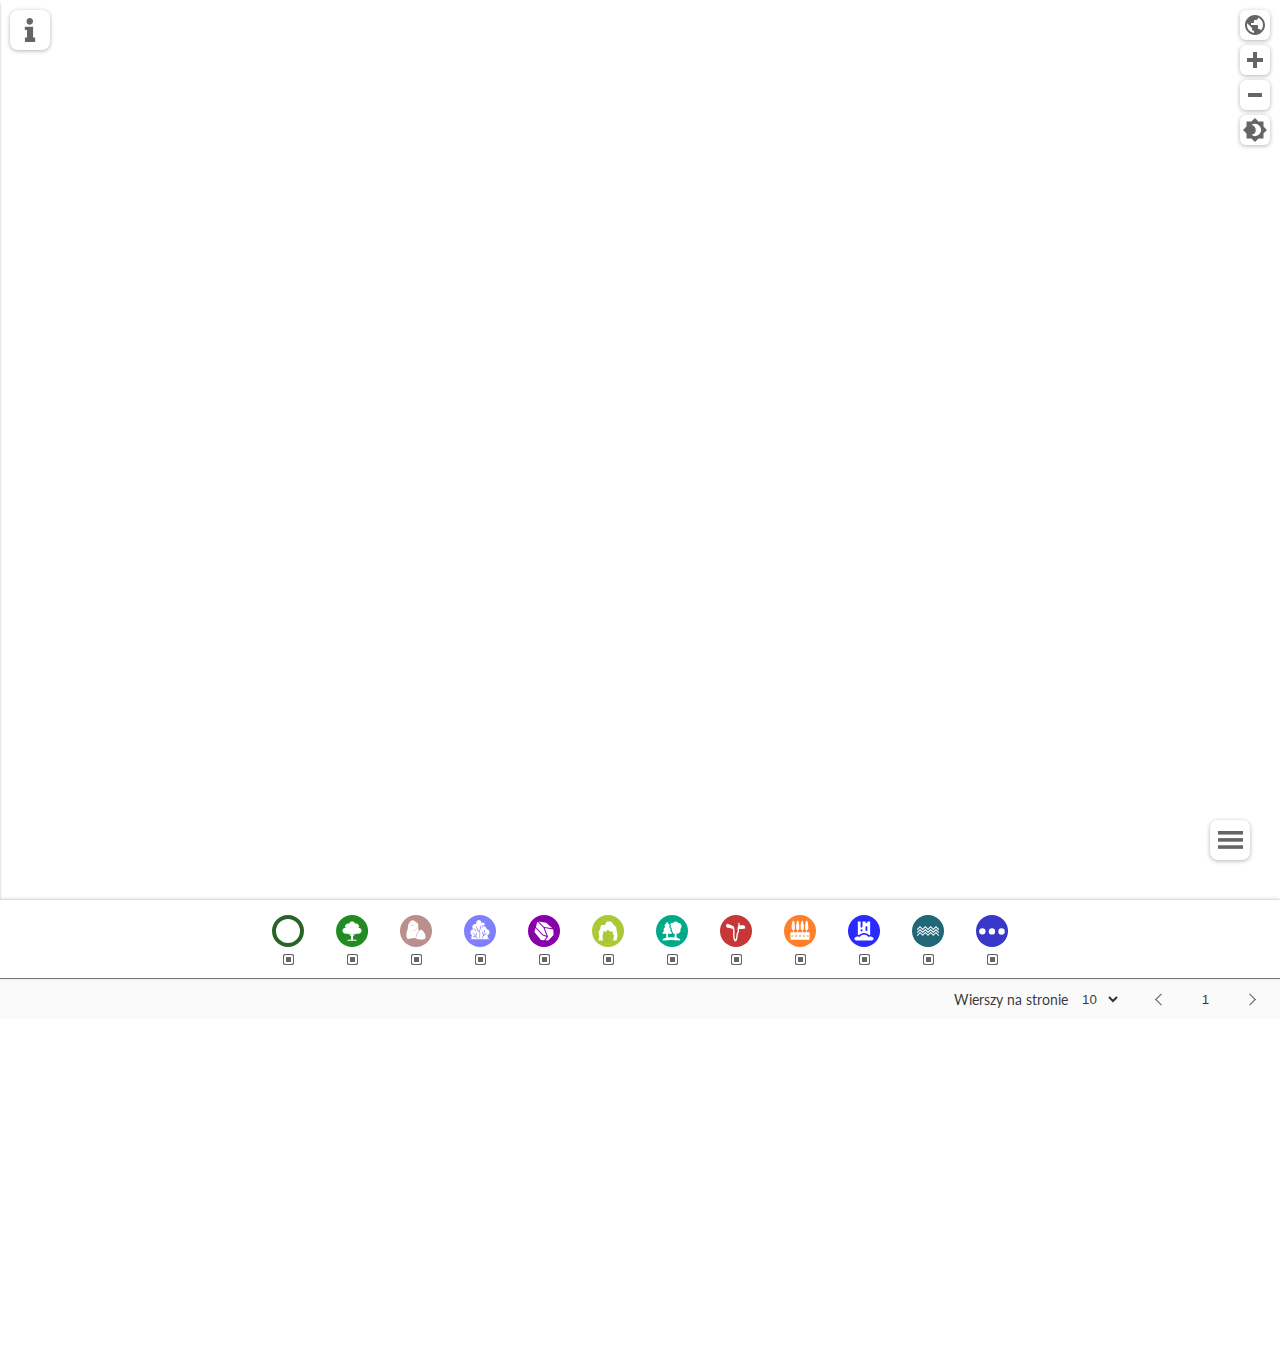
==== commit 80a8e6ea: "commit" ====
--- a/LA-city/index.html
+++ b/LA-city/index.html
@@ -10,16 +10,15 @@
   <link rel="stylesheet" type="text/css" href="https://api.tiles.mapbox.com/mapbox-gl-js/v1.13.1/mapbox-gl.css" />
   <link rel="stylesheet" href="https://fonts.googleapis.com/css?family=Roboto:300,400,500,700&amp;display=swap">
   <link href="https://fonts.googleapis.com/css2?family=Lato:wght@300;400;700&amp;display=swap" rel="stylesheet">
+  <link rel="stylesheet" href="css/app.css">
+  <link rel="stylesheet" href="css/right_buttons.css">
   <link rel="stylesheet" href="css/legend.css">
-  <link rel="stylesheet" href="css/app.css">
+  <link rel="stylesheet" href="css/table.css">
   <link rel="stylesheet" href="css/onClickProperties.css">
-  <link rel="stylesheet" href="css/properties_table.css">
-  <link rel="stylesheet" href="css/right_buttons.css">
-  <script src="js/onClickProperties.js" defer></script>
-  <script src="js/properties-table.js" defer></script>
+  <script src="js/map-scripts.js" defer></script>
   <script src="js/legend.js" defer></script>
-  <script src="js/map-scripts.js" defer></script>
-  <script src="js/FileSaver.js" defer></script>
+  <script src="js/table.js" defer></script>
+  <!-- <script src="js/FileSaver.js" defer></script> -->
 </head>
 
 <body>
@@ -43,7 +42,7 @@
       </svg>
     </button>
 
-    <button class='Right-buttons' id="theme-toggle" aria-label="Zmiań na tryb ciemny">
+    <button class='Right-buttons' id="theme-toggle" aria-label="">
       <svg class="svg-icons" viewBox="0 0 26.458 26.458">
         <g stroke-miterlimit="10" stroke-opacity="0">
           <circle id="theme-toggle-circle" cx="13.229" cy="13.229" r="4.6964" />
@@ -66,7 +65,7 @@
     </button>
     <div id="Legend-container">
       <div class='Legend-content'>
-        <div class='Legend_header'>Mapa Pomników Przyrody</div>
+        <header class='Legend_header'>Mapa Pomników Przyrody</header>
         <div class='Legend_list'>
           <ul>
             <li>
@@ -127,12 +126,12 @@
         </g>
       </svg>
     </button>
-    <div class="click-properties-header">Informacje o objekcie</div>
+    <header class="click-properties-header">Informacje o objekcie</header>
     <div id="click-properties-list"></div>
   </div>
 
-  <div id="properties-table-container">
-    <button id="properties-table-hide-button" aria-label="Otwórz tabelę">
+  <div id="table-wrapper">
+    <button id="table-show-button" aria-label="Otwórz tabelę">
       <svg class="svg-icons" viewBox="0 0 18.521 13.229">
         <g stroke-miterlimit="10" stroke-opacity="0">
           <rect y="-.00013222" width="18.521" height="2.6458" />
@@ -141,58 +140,107 @@
         </g>
       </svg>
     </button>
-    <fieldset class="properties-table-menu">
+    <fieldset class="table-fieldset">
       <div>
         <label>
-          <div id="properties-table-menu-all"></div>
+          <div id="table-fieldset-all"></div>
           <input type="checkbox" checked>
+          <div class="table-fieldset-custom-input"></div>
         </label>
         <label>
           <img src="images/icons/drzewo.svg">
           <input type="checkbox" value="drzewo" checked>
+          <div class="table-fieldset-custom-input"></div>
         </label>
         <label>
           <img src="images/icons/głaz narzutowy.svg">
           <input type="checkbox" value="głaz narzutowy" checked>
+          <div class="table-fieldset-custom-input"></div>
         </label>
         <label>
           <img src="images/icons/krzew.svg">
           <input type="checkbox" value="krzew" checked>
+          <div class="table-fieldset-custom-input"></div>
         </label>
         <label>
           <img src="images/icons/skałka.svg">
           <input type="checkbox" value="skałka" checked>
+          <div class="table-fieldset-custom-input"></div>
         </label>
         <label>
           <img src="images/icons/jaskinia.svg">
           <input type="checkbox" value="jaskinia" checked>
+          <div class="table-fieldset-custom-input"></div>
         </label>
         <label>
           <img src="images/icons/grupa drzew.svg">
           <input type="checkbox" value="grupa drzew" checked>
+          <div class="table-fieldset-custom-input"></div>
         </label>
         <label>
           <img src="images/icons/jar.svg">
           <input type="checkbox" value="jar" checked>
+          <div class="table-fieldset-custom-input"></div>
         </label>
         <label>
           <img src="images/icons/aleja.svg">
           <input type="checkbox" value="aleja" checked>
+          <div class="table-fieldset-custom-input"></div>
         </label>
         <label>
           <img src="images/icons/wodospad.svg">
           <input type="checkbox" value="wodospad" checked>
+          <div class="table-fieldset-custom-input"></div>
         </label>
         <label>
           <img src="images/icons/źródło.svg">
           <input type="checkbox" value="źródło" checked>
+          <div class="table-fieldset-custom-input"></div>
         </label>
         <label>
           <img src="images/icons/inne.svg">
           <input type="checkbox" value="inne" checked>
+          <div class="table-fieldset-custom-input"></div>
         </label>
       </div>
     </fieldset>
+    <div class="table-content-wrapper">
+      <table class="table-content">
+        <thead class="table-content-header" />
+        <tbody class="table-content-data" />
+      </table>
+    </div>
+    <div class="table-pagination-wrapper">
+      <div class="table-pagination-rows">
+        <span>Wierszy na stronie</span>
+        <select class="table-pagination-rows-select">
+            <option value="10">10</option>
+            <option value="25">25</option>
+            <option value="50">50</option>
+            <option value="100">100</option>
+          </select>
+      </div>
+      <div class="table-pagination-pages">
+        <div class="table-pagination-counter"></div>
+        <button class="table-pagination-prev">
+          <svg class="svg-icons" viewBox="0 0 26.458 26.458">
+              <g transform="rotate(225 14.972 11.07)">
+                <rect x="3.9267" y="4.0605" width="15" height="2"/>
+                <rect x="16.927" y="4.0605" width="2" height="15"/>
+              </g>
+            </svg>
+        </button>
+        <input class="table-pagination-curr" type="number"></input>
+        <button class="table-pagination-next">
+          <svg class="svg-icons"viewBox="0 0 26.458 26.458">
+              <g transform="rotate(45 8.0156 9.0226)">
+                <rect x="3.9267" y="4.0605" width="15" height="2"/>
+                <rect x="16.927" y="4.0605" width="2" height="15"/>
+              </g>
+            </svg>
+        </button>
+      </div>
+    </div>
   </div>
   <div id='map' />
 </body>
--- a/LA-city/css/app.css
+++ b/LA-city/css/app.css
@@ -7,6 +7,9 @@
   --bg-color: hsla(0, 0%, 100%, 1);
   --bg-color-scroll-thumb: hsla(0, 0%, 0%, 0.2);
   --bg-color-button-hover: hsla(0, 0%, 50%, 0.15);
+  --bg-color-table-content: hsla(0, 0%, 98%, 1);
+  --bg-color-table-hover: hsla(0, 0%, 85%, 1);
+  --bg-color-table-header: hsla(0, 0%, 94%, 1);
   --box-shadow-color: hsla(0, 0%, 0%, 0.3);
   --map-cluster-color: rgb(40, 100, 40);
   --map-border-outline: hsla(0, 0%, 0%, 0.5)
@@ -18,9 +21,12 @@
   --fg-color-text: hsla(0, 0%, 100%, 0.8);
   --fg-color-button: hsla(0, 0%, 100%, 0.6);
   --fg-color-border: hsla(0, 0%, 100%, 0.3);
-  --bg-color: hsla(0, 0%, 15%, 1);
-  --bg-color-scroll-thumb: hsla(0, 0%, 0%, 0.2);
+  --bg-color: hsla(0, 0%, 12%, 1);
+  --bg-color-scroll-thumb: hsla(0, 0%, 100%, 0.2);
   --bg-color-button-hover: hsla(0, 0%, 50%, 0.15);
+  --bg-color-table-content: hsla(0, 0%, 10%, 1);
+  --bg-color-table-hover: hsla(0, 0%, 14%, 1);
+  --bg-color-table-header: hsla(0, 0%, 9%, 1);
   --box-shadow-color: hsla(0, 0%, 0%, 0.3);
   --map-cluster-color: rgb(40, 100, 40);
   --map-border-outline: hsla(0, 0%, 100%, 0.4)
@@ -42,13 +48,36 @@
   width: 100%;
 }
 
+.mapboxgl-popup-content {
+  font-size: 14px;
+  font-weight: bold;
+  background: var(--bg-color);
+  color: var(--fg-color-text);
+}
+
+.mapboxgl-popup-anchor-bottom .mapboxgl-popup-tip {
+  border-top-color: var(--bg-color);
+}
+
+.mapboxgl-popup-anchor-top .mapboxgl-popup-tip {
+  border-bottom-color: var(--bg-color);
+}
+
+.mapboxgl-popup-anchor-left .mapboxgl-popup-tip {
+  border-right-color: var(--bg-color);
+}
+
+.mapboxgl-popup-anchor-right .mapboxgl-popup-tip {
+  border-left-color: var(--bg-color);
+}
+
 button {
   border: none;
   padding: 0;
   margin: 0;
   background: var(--bg-color);
   box-shadow: 0 1px 4px var(--box-shadow-color);
-  border-radius: 8px;
+  border-radius: 20%;
 }
 
 button:hover {
@@ -59,6 +88,7 @@
   transition: 0.3s ease-out;
   fill: var(--fg-color);
   opacity: 0.6;
+  margin: 10%
 }
 
 button:hover .svg-icons {
--- a/LA-city/css/right_buttons.css
+++ b/LA-city/css/right_buttons.css
@@ -12,7 +12,43 @@
   width: 100%;
   height: 30px;
   margin-bottom: 5px;
-  padding: 3px;
+}
+
+.Right-buttons::after,
+.Right-buttons::before {
+  --scale: 0;
+  --arrow-size: 8px;
+  position: absolute;
+  content: "";
+  top: 50%;
+  left: -3px;
+  transform: translateY(-50%) translateX(var(--translate-x, 0)) scale(var(--scale));
+  transition: 150ms transform;
+}
+
+.Right-buttons::before {
+  --translate-x: calc(-100% - var(--arrow-size));
+  content: attr(aria-label);
+  color: var(--fg-color-button);
+  background-color: var(--bg-color);
+  width: 10px;
+  width: max-content;
+  padding: 7px;
+  border-radius: 3px;
+  transform-origin: right center;
+  box-shadow: 0 1px 1px var(--box-shadow-color);
+}
+
+.Right-buttons::after {
+  transform-origin: left center;
+  --translate-x: calc(-1 * var(--arrow-size) - 1px);
+  border: var(--arrow-size) solid transparent;
+  border-left-color: var(--bg-color);
+}
+
+.Right-buttons:hover::after,
+.Right-buttons:hover::before {
+  --scale: 1;
 }
 
 #theme-toggle svg {
--- a/LA-city/css/legend.css
+++ b/LA-city/css/legend.css
@@ -1,99 +1,138 @@
-.Legend-wrapper{
-    position: absolute;
-    top: 40px;
-    left: 20px;
-    z-index: 10;
-    height: 625px;
-    max-height: 80%;
+.Legend-wrapper {
+  position: absolute;
+  top: 40px;
+  left: 20px;
+  z-index: 14;
+  height: 0px;
+  width: 200px;
+  max-height: 80%;
+  transform-origin: top left;
+  transition: 0.2s ease-in;
 }
 
-#Legend-container{
-    height: 100%;
-    width: 200px;
-    border-radius: 8px;
-    padding-bottom: 5px;
-    box-shadow: 0 0 4px var(--box-shadow-color);
-    background: var(--bg-color);
-    transform: scale(0);
-    transform-origin: top left;
-    transition: 0.2s ease-in;
+#Legend-container {
+  overflow: hidden;
+  height: 100%;
+  width: 100%;
+  border-radius: 8px;
+  box-shadow: 0 0 8px var(--box-shadow-color);
+  background: var(--bg-color);
 }
 
 .Legend-content {
-    font-size: 14px;
-    height: 100%;
-    display:flex;
-    flex-direction:column;
+  font-size: 14px;
+  height: 100%;
+  display: flex;
+  flex-direction: column;
 }
 
 .Legend_header {
-    color: var(--fg-color-header);
-    font-size: 18px;
-    font-weight: 700;
-    text-align: center;
-    letter-spacing: 1px;
-    margin: 10px 0;
-}
-.Legend_list{
-    max-height: 100%;
-    overflow-y: auto;
-}
-.Legend_list ul {
-    list-style: none;
-    display: flex;
-    flex-direction: column;
-    align-items: center;
-    padding: 0;
-    width: 90%;
-    margin: 10px 0 0 0;
-}
-.Legend_list li:first-child{
-    margin: 0 0 10px 0;
+  color: var(--fg-color-header);
+  font-size: 18px;
+  font-weight: 700;
+  text-align: center;
+  letter-spacing: 1px;
+  margin: 10px 0;
 }
 
-.Legend_list li:last-child{
-    margin: 10px 0 0 0;
+.Legend_list {
+  overflow-y: auto;
+  margin-bottom: 10px;
+}
+
+.Legend_list ul {
+  list-style: none;
+  display: flex;
+  flex-direction: column;
+  align-items: center;
+  padding: 0;
+  width: 90%;
+  margin: 10px 0 0 0;
+}
+
+.Legend_list li:first-child {
+  margin: 0 0 10px 0;
+}
+
+.Legend_list li:last-child {
+  margin: 10px 0 0 0;
 }
 
 .Legend_list li {
-    color: var(--fg-color-text);
-    margin: 10px 0 ;
-    width: 90%;
-    display: flex;
-    align-items: center;
+  color: var(--fg-color-text);
+  margin: 10px 0;
+  width: 90%;
+  display: flex;
+  align-items: center;
 }
 
 .Legend_list img {
-    width: 29px;
-    margin-right: 10px;
+  width: 29px;
+  margin-right: 10px;
 }
 
-.Legend_list::-webkit-scrollbar{
-	width: 8px;
-	background:transparent;
+.Legend_list::-webkit-scrollbar {
+  width: 8px;
+  background: transparent;
 }
 
-.Legend_list:hover::-webkit-scrollbar-thumb{
-	background: var(--bg-color-scroll-thumb);
+.Legend_list:hover::-webkit-scrollbar-thumb {
+  background: var(--bg-color-scroll-thumb);
 }
 
-.Legend_list::-webkit-scrollbar-thumb{
-	border-radius: 8px;
-	background: transparent;
+.Legend_list::-webkit-scrollbar-thumb {
+  border-radius: 8px;
+  background: transparent;
 }
 
-#Legend-button{
-    cursor: pointer;
-    position: absolute;
-    z-index: 11;
-    top:-30px;
-    left: -10px;
-    height: 40px;
-    width: 40px;
+#Legend-button {
+  cursor: pointer;
+  position: absolute;
+  z-index: 11;
+  top: -30px;
+  left: -10px;
+  height: 40px;
+  width: 40px;
 }
 
-#Legend-button svg{
-    width:34px;
-    margin: 3px;
+#Legend-button::after,
+#Legend-button::before {
+  --scale: 0;
+  --arrow-size: 8px;
+  position: absolute;
+  content: "";
+  top: 50%;
+  right: -3px;
+  transform: translateY(-50%) translateX(var(--translate-x, 0)) scale(var(--scale));
+  transition: 150ms transform;
 }
 
+#Legend-button::before {
+  --translate-x: calc(100% + var(--arrow-size));
+  content: attr(aria-label);
+  color: var(--fg-color-button);
+  background-color: var(--bg-color);
+  width: 10px;
+  width: max-content;
+  padding: 7px;
+  border-radius: 3px;
+  transform-origin: left center;
+  box-shadow: 0 1px 1px var(--box-shadow-color);
+}
+
+#Legend-button::after {
+  transform-origin: right center;
+  --translate-x: calc(var(--arrow-size) + 1px);
+  border: var(--arrow-size) solid transparent;
+  border-right-color: var(--bg-color);
+}
+
+#Legend-button:hover::after,
+#Legend-button:hover::before {
+  --scale: 1;
+}
+
+#Legend-button svg {
+  width: 34px;
+  margin: 3px;
+}--- a/LA-city/css/table.css
+++ b/LA-city/css/table.css
@@ -0,0 +1,274 @@
+#table-wrapper {
+  position: absolute;
+  height: 50%;
+  width: 100%;
+  bottom: -50%;
+  left: 0;
+  background: var(--bg-color);
+  color: var(--fg-color-text);
+  z-index: 16;
+  transition: 0.3s ease-out;
+  box-shadow: 0 0 4px var(--box-shadow-color);
+  display: flex;
+  flex-direction: column;
+}
+
+#table-show-button {
+  position: absolute;
+  z-index: 16;
+  right: 30px;
+  top: -80px;
+  width: 40px;
+  height: 40px;
+  cursor: pointer;
+  display: flex;
+  align-content: center;
+  justify-items: center;
+}
+
+#table-show-button::after,
+#table-show-button::before {
+  --scale: 0;
+  --arrow-size: 8px;
+  position: absolute;
+  content: "";
+  top: 50%;
+  left: -3px;
+  transform: translateY(-50%) translateX(var(--translate-x, 0)) scale(var(--scale));
+  transition: 150ms transform;
+}
+
+#table-show-button::before {
+  --translate-x: calc(-100% - var(--arrow-size));
+  content: attr(aria-label);
+  background-color: var(--bg-color);
+  color: var(--fg-color-text);
+  width: 10px;
+  width: max-content;
+  padding: 7px;
+  border-radius: 3px;
+  transform-origin: right center;
+  box-shadow: 0 1px 1px var(--box-shadow-color);
+}
+
+#table-show-button::after {
+  transform-origin: left center;
+  --translate-x: calc(-1 * var(--arrow-size) - 1px);
+  border: var(--arrow-size) solid transparent;
+  border-left-color: var(--bg-color);
+}
+
+#table-show-button:hover::after,
+#table-show-button:hover::before {
+  --scale: 1;
+}
+
+#table-show-button svg {
+  width: 25px;
+  margin: auto;
+}
+
+.table-fieldset {
+  width: 100%;
+  border: 0;
+  margin: 0;
+  display: inline-flex;
+  padding: 0;
+  position: relative;
+  min-width: 0;
+  flex-direction: column;
+  vertical-align: top;
+  box-shadow: 0 1px 1px var(--box-shadow-color);
+}
+
+.table-fieldset>div {
+  margin-left: auto;
+  padding-top: 15px;
+  margin-right: auto;
+  display: flex;
+  flex-wrap: wrap;
+  flex-direction: row;
+}
+
+.table-fieldset label {
+  cursor: pointer;
+  display: inline-flex;
+  align-items: center;
+  margin-right: 16px;
+  margin-left: 16px;
+  vertical-align: middle;
+  flex-direction: column;
+  padding-bottom: 16px;
+}
+
+.table-fieldset img {
+  width: 32px;
+}
+
+.table-fieldset input {
+  display: none;
+}
+
+#table-fieldset-all {
+  height: 24px;
+  width: 24px;
+  border-radius: 16px;
+  border-style: solid;
+  border-width: 4px;
+  border-color: var(--map-cluster-color);
+  background: var(--bg-color);
+}
+
+.table-fieldset-custom-input {
+  margin-top: 10px;
+  border-radius: 0.5px;
+  width: 5px;
+  height: 5px;
+  box-shadow: 0 0 0 2px var(--bg-color), 0 0 0 3px var(--fg-color-button);
+}
+
+.table-fieldset input:checked+.table-fieldset-custom-input {
+  background: var(--fg-color-button);
+}
+
+.table-content-wrapper {
+  background: var(--bg-color-table-content);
+  width: 100%;
+  overflow: auto;
+}
+
+.table-content-wrapper::-webkit-scrollbar {
+  width: 8px;
+  background: transparent;
+}
+
+.table-content-wrapper:hover::-webkit-scrollbar-thumb {
+  background: var(--bg-color-scroll-thumb);
+}
+
+.table-content-wrapper::-webkit-scrollbar-thumb {
+  border-radius: 8px;
+  background: transparent;
+}
+
+.table-content {
+  width: 100%;
+  text-align: left;
+  border-collapse: collapse;
+}
+
+.table-content-header {
+  font-size: 14px;
+  background-color: var(--bg-color-table-header);
+}
+
+.table-content-data {
+  overflow: auto;
+}
+
+.table-content td,
+.table-content th {
+  padding: 16px;
+  padding-right: 24px;
+  max-width: 50px;
+  text-align: center;
+}
+
+.table-content th,
+.table-content tr {
+  cursor: pointer;
+}
+
+.table-content th {
+  position: relative;
+}
+
+.table-content th div {
+  position: absolute;
+  top: 50%;
+  right: 0;
+  transform: translateY(-50%);
+}
+
+.table-content tr {
+  border-bottom: 1px solid var(--fg-color-border);
+}
+
+.table-content-data tr:hover {
+  background: var(--bg-color-table-hover);
+}
+
+.table-pagination-wrapper {
+  display: flex;
+  flex-direction: row;
+  align-items: center;
+  flex-shrink: 0;
+  justify-content: flex-end;
+  width: 100%;
+  height: 40px;
+  background: var(--bg-color-table-content);
+  border-top: 1px solid var(--fg-color-border);
+}
+
+.table-pagination-rows {
+  display: flex;
+  align-items: center;
+  height: 100%;
+  margin-right: 10px;
+}
+
+.table-pagination-rows-select {
+  cursor: pointer;
+  color: var(--fg-color-text);
+  border: none;
+  background: var(--bg-color-table-content);
+  margin-left: 10px;
+}
+
+.table-pagination-pages {
+  height: 100%;
+  display: flex;
+  flex-direction: row;
+  align-items: center;
+}
+
+.table-pagination-pages button {
+  height: 35px;
+  width: 35px;
+  background: transparent;
+  box-shadow: none;
+  border-radius: 0px;
+}
+
+.table-pagination-prev {
+  margin-left: 10px;
+}
+
+.table-pagination-next {
+  margin-right: 10px;
+}
+
+.table-pagination-pages button:hover {
+  background: var(--bg-color-button-hover);
+}
+
+.table-pagination-wrapper svg {
+  margin: 10px;
+}
+
+.table-pagination-curr {
+  width: 35px;
+  text-align: center;
+  color: var(--fg-color-text);
+  appearance: none;
+  border: none;
+  background: transparent;
+  -moz-appearance: textfield;
+  margin-inline: 10px;
+}
+
+.table-pagination-curr::-webkit-outer-spin-button,
+.table-pagination-curr::-webkit-inner-spin-button {
+  -webkit-appearance: none;
+  margin: 0;
+}--- a/LA-city/css/onClickProperties.css
+++ b/LA-city/css/onClickProperties.css
@@ -9,9 +9,9 @@
   background: var(--bg-color);
   box-shadow: 0 3px 2px 0 var(--box-shadow-color);
   font-size: 14px;
-  overflow-y: auto;
-  overflow-x: hidden;
   transition: 0.3s ease-out;
+  display: flex;
+  flex-direction: column;
 }
 
 .click-properties-header {
@@ -25,8 +25,7 @@
 
 #click-properties-list {
   text-align: center;
-  margin-top: 10px;
-  padding-bottom: 20px;
+  overflow-y: auto;
 }
 
 #click-properties-list ul {
@@ -59,16 +58,16 @@
   border-radius: 0;
 }
 
-#click-properties-container::-webkit-scrollbar {
+#click-properties-list::-webkit-scrollbar {
   width: 8px;
   background: transparent;
 }
 
-#click-properties-container:hover::-webkit-scrollbar-thumb {
+#click-properties-list:hover::-webkit-scrollbar-thumb {
   background: var(--bg-color-scroll-thumb);
 }
 
-#click-properties-container::-webkit-scrollbar-thumb {
+#click-properties-list::-webkit-scrollbar-thumb {
   border-radius: 8px;
   background: transparent;
 }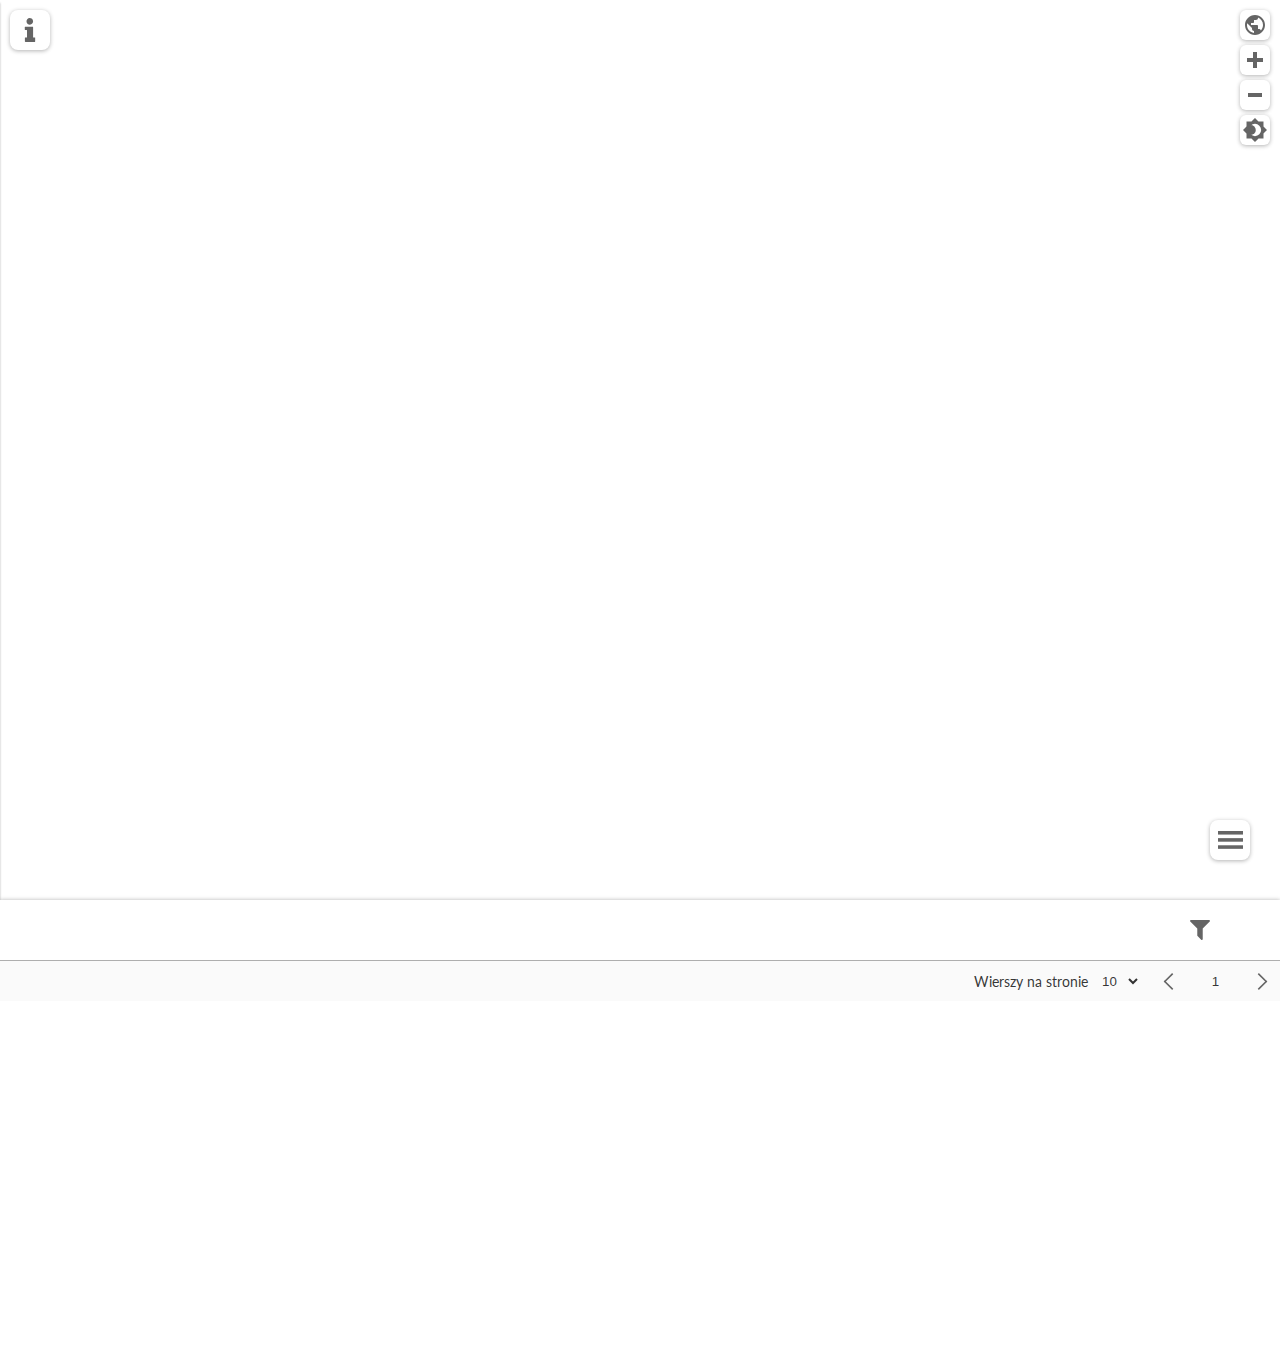
==== commit 94fdffb6: "c" ====
--- a/LA-city/index.html
+++ b/LA-city/index.html
@@ -4,6 +4,7 @@
 
 <head>
   <meta charset="utf-8">
+  <meta id="viewport" name="viewport" content="width=device-width, minimum-scale=1.0, maximum-scale=1.0, user-scalable=no" />
   <title>Mapa Pomników Przyrody</title>
 
   <script type="text/javascript" src="https://support.smartgeomatic.eu/static/sdk/v0.0.5/opal-sdk.umd.min.js"></script>
@@ -118,7 +119,7 @@
     </div>
   </div>
   <div id="click-properties-container">
-    <button id="click-properties-close">
+    <button id="click-properties-close" aria-label="Zamknij">
       <svg class="svg-icons" viewBox="0 0 14.967 14.967">
         <g>
           <rect transform="rotate(-45)" x="-9.3401" y="9.3401" width="18.521" height="2.6458" />
@@ -132,78 +133,115 @@
 
   <div id="table-wrapper">
     <button id="table-show-button" aria-label="Otwórz tabelę">
-      <svg class="svg-icons" viewBox="0 0 18.521 13.229">
+      <svg id="table-open" class="svg-icons" viewBox="0 0 18.521 13.229">
         <g stroke-miterlimit="10" stroke-opacity="0">
           <rect y="-.00013222" width="18.521" height="2.6458" />
           <rect y="5.2913" width="18.521" height="2.6458" />
           <rect y="10.583" width="18.521" height="2.6458" />
         </g>
       </svg>
-    </button>
-    <fieldset class="table-fieldset">
-      <div>
-        <label>
+      <svg id="table-close" class="svg-icons" viewBox="0 0 14.967 14.967">
+        <g>
+          <rect transform="rotate(-45)" x="-9.3401" y="9.3401" width="18.521" height="2.6458" />
+          <rect transform="rotate(45)" x="1.4026" y="-1.2432" width="18.521" height="2.6458" />
+        </g>
+      </svg>
+    </button>
+    <div class="table-filter-wrapper">
+      <button class="table-filter-open">
+        <svg class="svg-icons" viewBox="0 0 402.577 402.577">
+          <path d="M400.858,11.427c-3.241-7.421-8.85-11.132-16.854-11.136H18.564c-7.993,0-13.61,3.715-16.846,11.136
+		c-3.234,7.801-1.903,14.467,3.999,19.985l140.757,140.753v138.755c0,4.955,1.809,9.232,5.424,12.854l73.085,73.083
+		c3.429,3.614,7.71,5.428,12.851,5.428c2.282,0,4.66-0.479,7.135-1.43c7.426-3.238,11.14-8.851,11.14-16.845V172.166L396.861,31.413
+		C402.765,25.895,404.093,19.231,400.858,11.427z"/>
+        </svg>
+      </button>
+      <div class="table-filter-options">
+        <div class="table-filter-options-header">
+          Filtry
+          <button class="table-filter-close">
+            <svg id="table-options-close" class="svg-icons" viewBox="0 0 14.967 14.967">
+              <g>
+                <rect transform="rotate(-45)" x="-9.3401" y="9.3401" width="18.521" height="2.6458" />
+                <rect transform="rotate(45)" x="1.4026" y="-1.2432" width="18.521" height="2.6458" />
+              </g>
+            </svg>
+          </button>
+        </div>
+        <fieldset class="table-fieldset">
+          <div class="table-fieldset-obiekt">
+            <label>
           <div id="table-fieldset-all"></div>
           <input type="checkbox" checked>
           <div class="table-fieldset-custom-input"></div>
         </label>
-        <label>
+            <label>
           <img src="images/icons/drzewo.svg">
           <input type="checkbox" value="drzewo" checked>
           <div class="table-fieldset-custom-input"></div>
         </label>
-        <label>
+            <label>
           <img src="images/icons/głaz narzutowy.svg">
           <input type="checkbox" value="głaz narzutowy" checked>
           <div class="table-fieldset-custom-input"></div>
         </label>
-        <label>
+            <label>
           <img src="images/icons/krzew.svg">
           <input type="checkbox" value="krzew" checked>
           <div class="table-fieldset-custom-input"></div>
         </label>
-        <label>
+            <label>
           <img src="images/icons/skałka.svg">
           <input type="checkbox" value="skałka" checked>
           <div class="table-fieldset-custom-input"></div>
         </label>
-        <label>
+            <label>
           <img src="images/icons/jaskinia.svg">
           <input type="checkbox" value="jaskinia" checked>
           <div class="table-fieldset-custom-input"></div>
         </label>
-        <label>
+            <label>
           <img src="images/icons/grupa drzew.svg">
           <input type="checkbox" value="grupa drzew" checked>
           <div class="table-fieldset-custom-input"></div>
         </label>
-        <label>
+            <label>
           <img src="images/icons/jar.svg">
           <input type="checkbox" value="jar" checked>
           <div class="table-fieldset-custom-input"></div>
         </label>
-        <label>
+            <label>
           <img src="images/icons/aleja.svg">
           <input type="checkbox" value="aleja" checked>
           <div class="table-fieldset-custom-input"></div>
         </label>
-        <label>
+            <label>
           <img src="images/icons/wodospad.svg">
           <input type="checkbox" value="wodospad" checked>
           <div class="table-fieldset-custom-input"></div>
         </label>
-        <label>
+            <label>
           <img src="images/icons/źródło.svg">
           <input type="checkbox" value="źródło" checked>
           <div class="table-fieldset-custom-input"></div>
         </label>
-        <label>
+            <label>
           <img src="images/icons/inne.svg">
           <input type="checkbox" value="inne" checked>
           <div class="table-fieldset-custom-input"></div>
         </label>
-      </div>
-    </fieldset>
+          </div>
+          <div class="table-filter-selects-wrapper">
+            <div id="table-filter-gatunek" aria-label="gatunek">123</div>
+            <div id="table-filter-typ" aria-label="typ"></div>
+            <div id="table-filter-podtyp" aria-label="podtyp"></div>
+            <div id="table-filter-województwo" aria-label="województwo"></div>
+            <div id="table-filter-data" aria-label="data utworzenia"></div>
+            <div id="table-filter-powierzchnia" aria-label="powierzchnia"></div>
+          </div>
+        </fieldset>
+      </div>
+    </div>
     <div class="table-content-wrapper">
       <table class="table-content">
         <thead class="table-content-header" />
--- a/LA-city/css/app.css
+++ b/LA-city/css/app.css
@@ -39,6 +39,7 @@
   font-size: 14px;
   display: block;
   overflow-y: hidden;
+  height: 100vh;
 }
 
 #map {
--- a/LA-city/css/right_buttons.css
+++ b/LA-city/css/right_buttons.css
@@ -16,6 +16,7 @@
 
 .Right-buttons::after,
 .Right-buttons::before {
+  pointer-events: none;
   --scale: 0;
   --arrow-size: 8px;
   position: absolute;
--- a/LA-city/css/legend.css
+++ b/LA-city/css/legend.css
@@ -97,6 +97,7 @@
 
 #Legend-button::after,
 #Legend-button::before {
+  pointer-events: none;
   --scale: 0;
   --arrow-size: 8px;
   position: absolute;
--- a/LA-city/css/table.css
+++ b/LA-city/css/table.css
@@ -26,8 +26,20 @@
   justify-items: center;
 }
 
+#table-close {
+  display: none;
+  margin: 10px;
+}
+
+#table-open {
+  display: block;
+  width: 25px;
+  margin: auto;
+}
+
 #table-show-button::after,
 #table-show-button::before {
+  pointer-events: none;
   --scale: 0;
   --arrow-size: 8px;
   position: absolute;
@@ -63,9 +75,64 @@
   --scale: 1;
 }
 
-#table-show-button svg {
-  width: 25px;
-  margin: auto;
+.table-filter-wrapper {
+  padding-right: 60px;
+  display: flex;
+  flex-direction: row-reverse;
+  align-items: center;
+  height: 60px;
+  flex-shrink: 0;
+}
+
+.table-filter-open {
+  flex-shrink: 0;
+  width: 40px;
+  height: 40px;
+  border-radius: 0;
+  box-shadow: none;
+}
+
+.table-filter-open svg {
+  margin: 10px;
+}
+
+.table-filter-options {
+  display: none;
+  transform: scale(0);
+  flex-shrink: 0;
+  position: absolute;
+  right: 20px;
+  bottom: 20px;
+  width: 40%;
+  height: 700px;
+  max-height: 90vh;
+  background: var(--bg-color);
+  box-shadow: 0 0px 4px var(--box-shadow-color);
+  z-index: 10000;
+}
+
+.table-filter-options-header {
+  margin-block: 10px;
+  text-align: center;
+  height: 30px;
+  width: 100%;
+  font-size: 20px;
+  font-weight: bold;
+}
+
+.table-filter-close {
+  position: absolute;
+  top: 0;
+  right: 0;
+  width: 40px;
+  height: 40px;
+  box-shadow: none;
+  border-radius: 0;
+  float: right;
+}
+
+#table-options-close {
+  margin: 10px;
 }
 
 .table-fieldset {
@@ -81,7 +148,7 @@
   box-shadow: 0 1px 1px var(--box-shadow-color);
 }
 
-.table-fieldset>div {
+.table-fieldset-obiekt {
   margin-left: auto;
   padding-top: 15px;
   margin-right: auto;
@@ -131,6 +198,57 @@
   background: var(--fg-color-button);
 }
 
+.table-filter-selects-wrapper {
+  display: flex;
+  flex-direction: row;
+  flex-wrap: wrap;
+  justify-content: space-around;
+  align-items: center;
+  width: 100%;
+}
+
+.table-filter-selects-wrapper>div {
+  position: relative;
+  margin-block: 40px;
+  width: 35%;
+  min-width: 150px;
+  height: 20px;
+  box-shadow: 0 1px var(--fg-color-border);
+  cursor: pointer;
+}
+
+.table-filter-selects-wrapper>div:hover {
+  box-shadow: 0 2px 0 -1px var(--fg-color);
+}
+
+.table-filter-selects-wrapper>div::before {
+  content: attr(aria-label);
+  position: absolute;
+  font-size: 11px;
+  opacity: 0.7;
+  top: -20px;
+}
+
+.table-filter-selects-wrapper>div::after {
+  content: '\25BC';
+  font-size: 10px;
+  float: right;
+}
+
+.table-filter-selects-wrapper>div>div {
+  display: flex;
+  flex-direction: column;
+  position: absolute;
+  width: 100%;
+  max-height: 90vh;
+  word-wrap: break-word;
+  overflow-y: auto;
+  background: var(--bg-color);
+  color: var(--fg-color);
+  z-index: 999999;
+  display: none;
+}
+
 .table-content-wrapper {
   background: var(--bg-color-table-content);
   width: 100%;
@@ -153,13 +271,11 @@
 
 .table-content {
   width: 100%;
-  text-align: left;
   border-collapse: collapse;
 }
 
 .table-content-header {
   font-size: 14px;
-  background-color: var(--bg-color-table-header);
 }
 
 .table-content-data {
@@ -169,8 +285,6 @@
 .table-content td,
 .table-content th {
   padding: 16px;
-  padding-right: 24px;
-  max-width: 50px;
   text-align: center;
 }
 
@@ -180,7 +294,11 @@
 }
 
 .table-content th {
-  position: relative;
+  padding-right: 24px;
+  text-transform: uppercase;
+  position: sticky;
+  top: 0;
+  background-color: var(--bg-color-table-header);
 }
 
 .table-content th div {
@@ -214,7 +332,7 @@
   display: flex;
   align-items: center;
   height: 100%;
-  margin-right: 10px;
+  margin-inline: 10px;
 }
 
 .table-pagination-rows-select {
@@ -238,14 +356,7 @@
   background: transparent;
   box-shadow: none;
   border-radius: 0px;
-}
-
-.table-pagination-prev {
-  margin-left: 10px;
-}
-
-.table-pagination-next {
-  margin-right: 10px;
+  flex-shrink: 0;
 }
 
 .table-pagination-pages button:hover {
@@ -253,7 +364,7 @@
 }
 
 .table-pagination-wrapper svg {
-  margin: 10px;
+  margin: 20%;
 }
 
 .table-pagination-curr {
@@ -271,4 +382,44 @@
 .table-pagination-curr::-webkit-inner-spin-button {
   -webkit-appearance: none;
   margin: 0;
+}
+
+@media screen and (max-width: 1040px) {
+  .table-content {
+    border: 0;
+  }
+  .table-content thead {
+    border: none;
+    clip: rect(0 0 0 0);
+    height: 1px;
+    margin: -1px;
+    overflow: hidden;
+    padding: 0;
+    position: absolute;
+    width: 1px;
+  }
+  .table-content tr {
+    border-bottom: 3px solid var(--fg-color-border);
+    display: block;
+  }
+  .table-content td {
+    min-height: 1em;
+    border-bottom: 1px solid var(--fg-color-border);
+    display: block;
+    font-size: 16px;
+    text-align: right;
+  }
+  .table-content td::before {
+    /*
+    * aria-label has no advantage, it won't be read inside a table
+    content: attr(aria-label);
+    */
+    content: attr(data-label);
+    float: left;
+    font-weight: bold;
+    text-transform: uppercase;
+  }
+  .table-content td:last-child {
+    border-bottom: 0;
+  }
 }--- a/LA-city/css/onClickProperties.css
+++ b/LA-city/css/onClickProperties.css
@@ -58,6 +58,44 @@
   border-radius: 0;
 }
 
+#click-properties-close::after,
+#click-properties-close::before {
+  pointer-events: none;
+  --scale: 0;
+  --arrow-size: 8px;
+  position: absolute;
+  content: "";
+  top: 50%;
+  right: -3px;
+  transform: translateY(-50%) translateX(var(--translate-x, 0)) scale(var(--scale));
+  transition: 150ms transform;
+}
+
+#click-properties-close::before {
+  --translate-x: calc(100% + var(--arrow-size));
+  content: attr(aria-label);
+  color: var(--fg-color-button);
+  background-color: var(--bg-color);
+  width: 10px;
+  width: max-content;
+  padding: 7px;
+  border-radius: 3px;
+  transform-origin: left center;
+  box-shadow: 0 1px 1px var(--box-shadow-color);
+}
+
+#click-properties-close::after {
+  transform-origin: right center;
+  --translate-x: calc(var(--arrow-size) + 1px);
+  border: var(--arrow-size) solid transparent;
+  border-right-color: var(--bg-color);
+}
+
+#click-properties-close:hover::after,
+#click-properties-close:hover::before {
+  --scale: 1;
+}
+
 #click-properties-list::-webkit-scrollbar {
   width: 8px;
   background: transparent;
